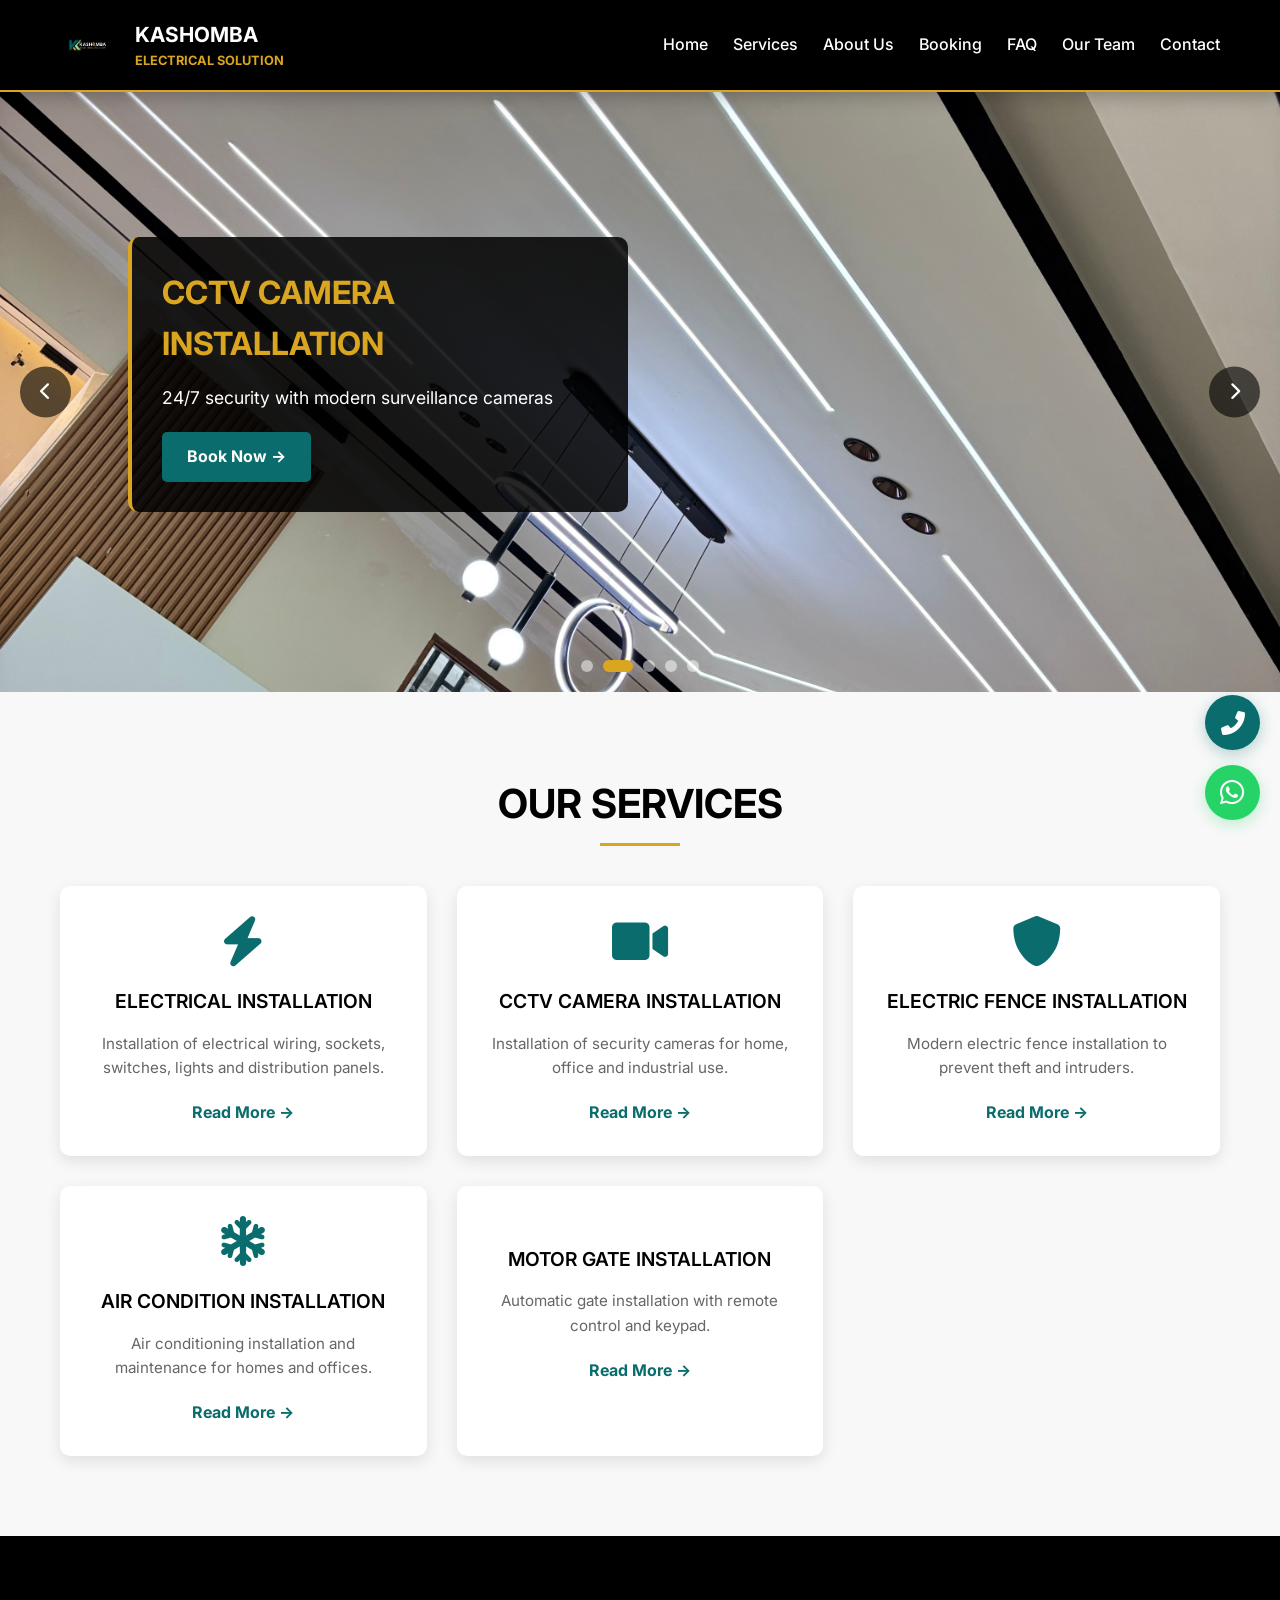
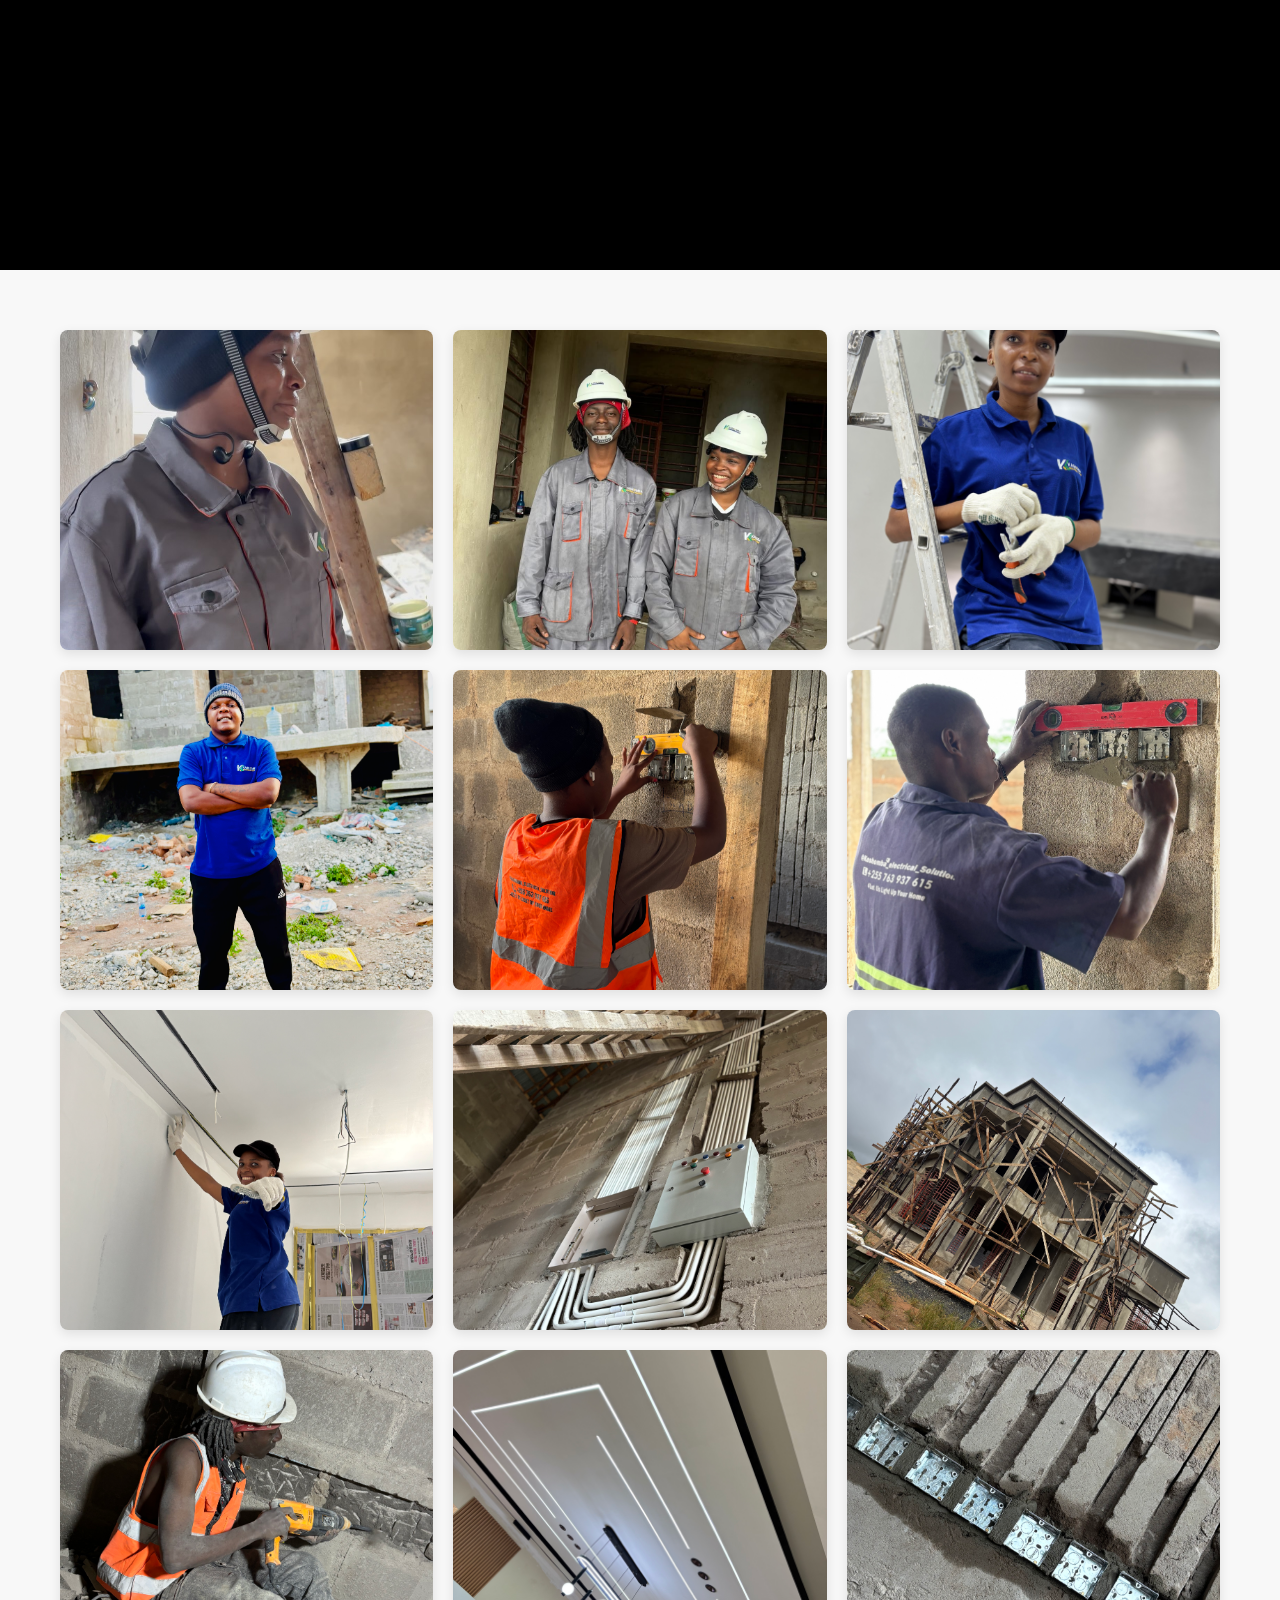
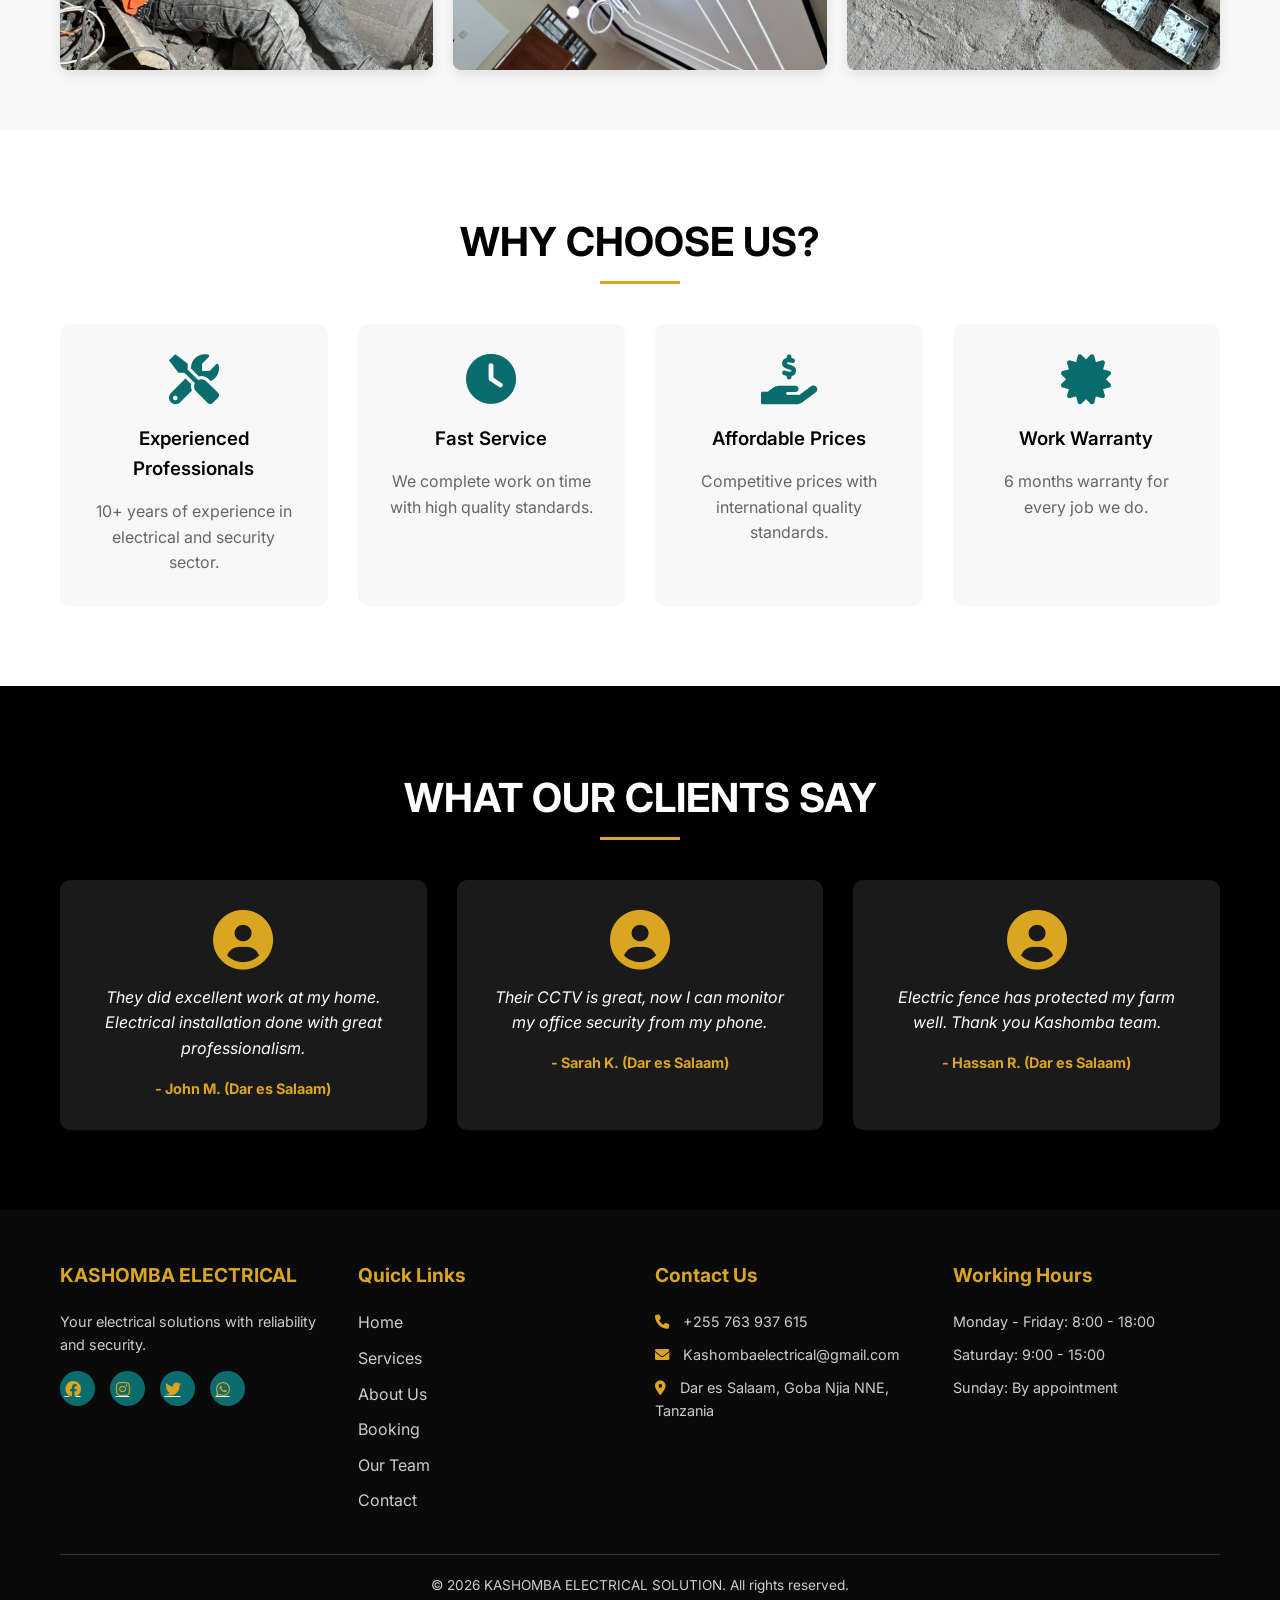
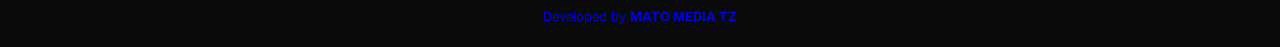
==== index.html @ d0667568 "First commit - KASHOMBA ELECTRICAL SOLUTION" ====
<!DOCTYPE html>
<html lang="en">
<head>
    <meta charset="UTF-8">
    <meta name="viewport" content="width=device-width, initial-scale=1.0">
    <title>KASHOMBA ELECTRICAL SOLUTION | Professional Electrical & Security Services</title>
    
    <!-- Meta Tags for SEO -->
    <meta name="description" content="KASHOMBA ELECTRICAL SOLUTION offers professional electrical installation, CCTV cameras, electric fences, air conditioners, and motor gate services in Dar es Salaam, Tanzania. Quality service with warranty.">
    <meta name="keywords" content="electrical installation, CCTV camera, electric fence, air conditioner, motor gate, electrician Dar es Salaam, security systems Tanzania">
    <meta name="author" content="MATO MEDIA TZ">
    <meta name="copyright" content="MATO MEDIA TZ">
    <meta name="robots" content="index, follow">
    <meta name="googlebot" content="index, follow">
    <meta name="revisit-after" content="7 days">
    <meta name="language" content="English">
    <meta name="distribution" content="global">
    <meta name="rating" content="general">
    
    <!-- Open Graph Meta Tags -->
    <meta property="og:title" content="KASHOMBA ELECTRICAL SOLUTION">
    <meta property="og:description" content="Professional electrical and security solutions in Tanzania. Quality service with warranty.">
    <meta property="og:type" content="website">
    <meta property="og:url" content="https://kashombaelectrical.com">
    
    <!-- Canonical URL -->
    <link rel="canonical" href="https://kashombaelectrical.com">
    
    <!-- Favicon -->
    <link rel="icon" type="image/png" href="images/logo/logo.png">
    <link rel="apple-touch-icon" href="images/logo/logo.png">
    
    <link rel="stylesheet" href="css/style.css">
    <link rel="stylesheet" href="https://cdnjs.cloudflare.com/ajax/libs/font-awesome/6.0.0/css/all.min.css">
    <link href="https://fonts.googleapis.com/css2?family=Inter:wght@300;400;500;600;700;800&display=swap" rel="stylesheet">
    
    <!-- Security: Prevent right-click on images -->
    <script>
        document.addEventListener('contextmenu', function(e) {
            if (e.target.tagName === 'IMG') {
                e.preventDefault();
                return false;
            }
        });
    </script>
</head>
<body>

<!-- LOADING INDICATOR -->
<div id="page-loader" class="page-loader">
    <div class="loader-electric">
        <div class="loader-ring"><div class="ring"></div><div class="ring"></div><div class="ring"></div></div>
        <div class="loader-bolt"><i class="fas fa-bolt"></i></div>
        <div class="electric-lines">
            <div class="electric-line"></div><div class="electric-line"></div><div class="electric-line"></div>
            <div class="electric-line"></div><div class="electric-line"></div><div class="electric-line"></div>
            <div class="electric-line"></div><div class="electric-line"></div>
        </div>
        <div class="loader-company-name"><span class="name-top">KASHOMBA</span><span class="name-bottom">ELECTRICAL SOLUTION</span></div>
        <div class="loader-spark"><i class="fas fa-bolt"></i> ELECTRIC POWER <i class="fas fa-bolt"></i></div>
        <div class="loader-progress"><div class="loader-progress-bar"></div></div>
    </div>
    <div class="loader-particles" id="loader-particles"></div>
</div>

<!-- WHATSAPP FLOATING BUTTON -->
<a href="https://wa.me/255763937615" class="whatsapp-float" target="_blank">
    <i class="fab fa-whatsapp"></i>
    <span class="whatsapp-tooltip">WhatsApp</span>
</a>

<!-- CALL FLOATING BUTTON -->
<a href="tel:+255763937615" class="call-float" target="_blank">
    <i class="fas fa-phone-alt"></i>
    <span class="call-tooltip">Call Us</span>
</a>

<!-- HEADER -->
<header>
    <div class="container">
        <div class="logo">
            <img src="images/logo/logo.png" alt="Kashomba Electrical Logo">
            <div><h1>KASHOMBA <span>ELECTRICAL SOLUTION</span></h1></div>
        </div>
        <nav>
            <ul>
                <li><a href="index.html">Home</a></li>
                <li><a href="services.html">Services</a></li>
                <li><a href="about.html">About Us</a></li>
                <li><a href="booking.html">Booking</a></li>
                <li><a href="faq.html">FAQ</a></li>
                <li><a href="our-team-at-work.html">Our Team</a></li>
                <li><a href="contact.html">Contact</a></li>
            </ul>
        </nav>
        <div class="menu-toggle"><i class="fas fa-bars"></i></div>
    </div>
</header>

<!-- SLIDER -->
<section class="slider-container">
    <div class="slider">
        <div class="slide active">
            <img src="images/slider/slide1.jpg" alt="Electrical Installation">
            <div class="slide-caption">
                <h2>ELECTRICAL INSTALLATION</h2>
                <p>Professional wiring, sockets, lights and panels installation</p>
                <a href="booking.html" class="btn-slide">Book Now →</a>
            </div>
        </div>
        <div class="slide">
            <img src="images/slider/slide2.jpg" alt="CCTV Camera">
            <div class="slide-caption">
                <h2>CCTV CAMERA INSTALLATION</h2>
                <p>24/7 security with modern surveillance cameras</p>
                <a href="booking.html" class="btn-slide">Book Now →</a>
            </div>
        </div>
        <div class="slide">
            <img src="images/slider/slide3.jpg" alt="Electric Fence">
            <div class="slide-caption">
                <h2>ELECTRIC FENCE INSTALLATION</h2>
                <p>Protect your property with electric fence</p>
                <a href="booking.html" class="btn-slide">Book Now →</a>
            </div>
        </div>
        <div class="slide">
            <img src="images/slider/slide4.jpg" alt="Air Condition">
            <div class="slide-caption">
                <h2>AIR CONDITION INSTALLATION</h2>
                <p>Coolness and comfort at home and office</p>
                <a href="booking.html" class="btn-slide">Book Now →</a>
            </div>
        </div>
        <div class="slide">
            <img src="images/slider/slide5.jpg" alt="Motor Gate">
            <div class="slide-caption">
                <h2>MOTOR GATE INSTALLATION</h2>
                <p>Automatic gates with remote control</p>
                <a href="booking.html" class="btn-slide">Book Now →</a>
            </div>
        </div>
    </div>
    <button class="slider-btn prev"><i class="fas fa-chevron-left"></i></button>
    <button class="slider-btn next"><i class="fas fa-chevron-right"></i></button>
    <div class="slider-dots"></div>
</section>

<!-- OUR SERVICES -->
<section class="services">
    <div class="container">
        <h2 class="section-title">OUR SERVICES</h2>
        <div class="services-grid">
            <div class="service-card">
                <i class="fas fa-bolt"></i>
                <h3>ELECTRICAL INSTALLATION</h3>
                <p>Installation of electrical wiring, sockets, switches, lights and distribution panels.</p>
                <a href="services/electrical.html" class="btn-read">Read More →</a>
            </div>
            <div class="service-card">
                <i class="fas fa-video"></i>
                <h3>CCTV CAMERA INSTALLATION</h3>
                <p>Installation of security cameras for home, office and industrial use.</p>
                <a href="services/cctv.html" class="btn-read">Read More →</a>
            </div>
            <div class="service-card">
                <i class="fas fa-shield-alt"></i>
                <h3>ELECTRIC FENCE INSTALLATION</h3>
                <p>Modern electric fence installation to prevent theft and intruders.</p>
                <a href="services/electric-fence.html" class="btn-read">Read More →</a>
            </div>
            <div class="service-card">
                <i class="fas fa-snowflake"></i>
                <h3>AIR CONDITION INSTALLATION</h3>
                <p>Air conditioning installation and maintenance for homes and offices.</p>
                <a href="services/air-condition.html" class="btn-read">Read More →</a>
            </div>
            <div class="service-card">
                <i class="fas fa-gate"></i>
                <h3>MOTOR GATE INSTALLATION</h3>
                <p>Automatic gate installation with remote control and keypad.</p>
                <a href="services/motor-gate.html" class="btn-read">Read More →</a>
            </div>
        </div>
    </div>
</section>

<!-- VIDEO SECTION -->
<section class="video-section">
    <div class="video-container">
        <div class="video-grid">
            <div class="video-item"><video src="videos/video.mp4" autoplay loop muted playsinline></video></div>
            <div class="video-item"><video src="videos/video2.mp4" autoplay loop muted playsinline></video></div>
            <div class="video-item"><video src="videos/video3.mp4" autoplay loop muted playsinline></video></div>
        </div>
    </div>
</section>

<!-- OUR TEAM AT WORK SECTION -->
<section class="projects-section">
    <div class="container">
        <div class="projects-grid">
            <div class="project-item"><img src="images/projects/project1.jpg" alt="Team at work"></div>
            <div class="project-item"><img src="images/projects/project2.jpg" alt="Team at work"></div>
            <div class="project-item"><img src="images/projects/project3.jpg" alt="Team at work"></div>
            <div class="project-item"><img src="images/projects/project4.jpg" alt="Team at work"></div>
            <div class="project-item"><img src="images/projects/project5.jpg" alt="Team at work"></div>
            <div class="project-item"><img src="images/projects/project6.jpg" alt="Team at work"></div>
            <div class="project-item"><img src="images/projects/project7.jpg" alt="Team at work"></div>
            <div class="project-item"><img src="images/projects/project8.jpg" alt="Team at work"></div>
            <div class="project-item"><img src="images/projects/project9.jpg" alt="Team at work"></div>
            <div class="project-item"><img src="images/projects/project10.jpg" alt="Team at work"></div>
            <div class="project-item"><img src="images/projects/project11.jpg" alt="Team at work"></div>
            <div class="project-item"><img src="images/projects/project12.jpg" alt="Team at work"></div>
        </div>
    </div>
</section>

<!-- WHY CHOOSE US -->
<section class="why-choose">
    <div class="container">
        <h2 class="section-title">WHY CHOOSE US?</h2>
        <div class="features-grid">
            <div class="feature"><i class="fas fa-tools"></i><h3>Experienced Professionals</h3><p>10+ years of experience in electrical and security sector.</p></div>
            <div class="feature"><i class="fas fa-clock"></i><h3>Fast Service</h3><p>We complete work on time with high quality standards.</p></div>
            <div class="feature"><i class="fas fa-hand-holding-usd"></i><h3>Affordable Prices</h3><p>Competitive prices with international quality standards.</p></div>
            <div class="feature"><i class="fas fa-certificate"></i><h3>Work Warranty</h3><p>6 months warranty for every job we do.</p></div>
        </div>
    </div>
</section>

<!-- TESTIMONIALS -->
<section class="testimonials">
    <div class="container">
        <h2 class="section-title">WHAT OUR CLIENTS SAY</h2>
        <div class="testimonials-grid">
            <div class="testimonial"><i class="fas fa-user-circle"></i><p>They did excellent work at my home. Electrical installation done with great professionalism.</p><h4>- John M. (Dar es Salaam)</h4></div>
            <div class="testimonial"><i class="fas fa-user-circle"></i><p>Their CCTV is great, now I can monitor my office security from my phone.</p><h4>- Sarah K. (Dar es Salaam)</h4></div>
            <div class="testimonial"><i class="fas fa-user-circle"></i><p>Electric fence has protected my farm well. Thank you Kashomba team.</p><h4>- Hassan R. (Dar es Salaam)</h4></div>
        </div>
    </div>
</section>

<!-- FOOTER -->
<footer>
    <div class="container">
        <div class="footer-grid">
            <div class="footer-col">
                <h3>KASHOMBA ELECTRICAL</h3>
                <p>Your electrical solutions with reliability and security.</p>
                <div class="social-links">
                    <a href="https://facebook.com/kashomba_electrical_solution" target="_blank"><i class="fab fa-facebook"></i></a>
                    <a href="https://instagram.com/kashomba_electrical_solution" target="_blank"><i class="fab fa-instagram"></i></a>
                    <a href="https://twitter.com/kashomba_electrical_solution" target="_blank"><i class="fab fa-twitter"></i></a>
                    <a href="https://wa.me/255763937615" target="_blank"><i class="fab fa-whatsapp"></i></a>
                </div>
            </div>
            <div class="footer-col">
                <h3>Quick Links</h3>
                <ul>
                    <li><a href="index.html">Home</a></li>
                    <li><a href="services.html">Services</a></li>
                    <li><a href="about.html">About Us</a></li>
                    <li><a href="booking.html">Booking</a></li>
                    <li><a href="our-team-at-work.html">Our Team</a></li>
                    <li><a href="contact.html">Contact</a></li>
                </ul>
            </div>
            <div class="footer-col">
                <h3>Contact Us</h3>
                <p><i class="fas fa-phone"></i> <a href="tel:+255763937615">+255 763 937 615</a></p>
                <p><i class="fas fa-envelope"></i> <a href="mailto:Kashombaelectrical@gmail.com">Kashombaelectrical@gmail.com</a></p>
                <p><i class="fas fa-map-marker-alt"></i> Dar es Salaam, Goba Njia NNE, Tanzania</p>
            </div>
            <div class="footer-col">
                <h3>Working Hours</h3>
                <p>Monday - Friday: 8:00 - 18:00</p>
                <p>Saturday: 9:00 - 15:00</p>
                <p>Sunday: By appointment</p>
            </div>
        </div>
        <div class="footer-bottom">
            <p>© 2026 KASHOMBA ELECTRICAL SOLUTION. All rights reserved.</p>
            <p class="developed-by">
                <a href="https://instagram.com/matomediatz" target="_blank" class="matolink">Developed by <span class="mato-glow">MATO MEDIA TZ</span></a>
            </p>
        </div>
    </div>
</footer>

<script src="js/script.js"></script>
</body>
</html>
---- css/style.css ----
/* ========================================
   KASHOMBA ELECTRICAL SOLUTION - PREMIUM STYLES
   Theme: Black, Gold, Teal, White
   ======================================== */

* {
    margin: 0;
    padding: 0;
    box-sizing: border-box;
}

html {
    scroll-behavior: smooth;
}

body {
    font-family: 'Inter', 'Times New Roman', 'Arial', sans-serif;
    line-height: 1.6;
    color: #1a1a1a;
    overflow-x: hidden;
    background: #ffffff;
}

/* ========== CUSTOM SCROLLBAR ========== */
::-webkit-scrollbar {
    width: 10px;
}

::-webkit-scrollbar-track {
    background: #0a0a0a;
}

::-webkit-scrollbar-thumb {
    background: #DAA520;
    border-radius: 5px;
}

::-webkit-scrollbar-thumb:hover {
    background: #0a6c6c;
}

/* ========== LOADING INDICATOR ========== */
.page-loader {
    position: fixed;
    top: 0;
    left: 0;
    width: 100%;
    height: 100%;
    background: #050505;
    display: flex;
    flex-direction: column;
    justify-content: center;
    align-items: center;
    z-index: 9999;
    transition: opacity 0.5s ease, visibility 0.5s ease;
}

.page-loader.hide {
    opacity: 0;
    visibility: hidden;
}

.loader-electric {
    text-align: center;
    position: relative;
    z-index: 10;
    background: transparent;
    padding: 30px;
    border-radius: 20px;
}

.loader-bolt {
    font-size: 70px;
    color: #DAA520;
    animation: electricPulse 0.7s ease-in-out infinite;
    margin-bottom: 20px;
    display: inline-block;
    filter: drop-shadow(0 0 15px #DAA520);
}

@keyframes electricPulse {
    0% { opacity: 0.8; transform: scale(1); text-shadow: 0 0 5px #DAA520, 0 0 10px #DAA520; }
    50% { opacity: 1; transform: scale(1.12); text-shadow: 0 0 20px #DAA520, 0 0 30px #0a6c6c; color: #FFD700; }
    100% { opacity: 0.8; transform: scale(1); text-shadow: 0 0 5px #DAA520, 0 0 10px #DAA520; }
}

.electric-lines {
    display: flex;
    justify-content: center;
    gap: 8px;
    margin: 20px 0;
}

.electric-line {
    width: 4px;
    background: linear-gradient(180deg, #DAA520, #0a6c6c, #DAA520);
    border-radius: 3px;
    animation: electricZap 0.8s ease-in-out infinite;
}

.electric-line:nth-child(1) { animation-delay: 0s; height: 20px; }
.electric-line:nth-child(2) { animation-delay: 0.1s; height: 35px; }
.electric-line:nth-child(3) { animation-delay: 0.2s; height: 25px; }
.electric-line:nth-child(4) { animation-delay: 0.3s; height: 40px; width: 5px; }
.electric-line:nth-child(5) { animation-delay: 0.4s; height: 28px; }
.electric-line:nth-child(6) { animation-delay: 0.5s; height: 32px; }
.electric-line:nth-child(7) { animation-delay: 0.6s; height: 22px; }
.electric-line:nth-child(8) { animation-delay: 0.7s; height: 38px; width: 5px; }

@keyframes electricZap {
    0%, 100% { opacity: 0.3; transform: scaleY(0.8); }
    50% { opacity: 1; transform: scaleY(1.2); background: #FFD700; }
}

.loader-ring {
    position: relative;
    width: 90px;
    height: 90px;
    margin: 0 auto 25px;
}

.loader-ring .ring {
    position: absolute;
    width: 100%;
    height: 100%;
    border-radius: 50%;
    border: 3px solid transparent;
    border-top-color: #DAA520;
    animation: ringSpin 1.2s linear infinite;
}

.loader-ring .ring:nth-child(2) {
    width: 70%;
    height: 70%;
    top: 15%;
    left: 15%;
    border-top-color: #0a6c6c;
    animation: ringSpin 1s linear infinite reverse;
}

.loader-ring .ring:nth-child(3) {
    width: 40%;
    height: 40%;
    top: 30%;
    left: 30%;
    border-top-color: #FFFFFF;
    animation: ringSpin 0.7s linear infinite;
}

@keyframes ringSpin {
    from { transform: rotate(0deg); }
    to { transform: rotate(360deg); }
}

.loader-company-name {
    text-align: center;
    margin-top: 20px;
    margin-bottom: 15px;
}

.loader-company-name .name-top {
    display: block;
    color: #FFFFFF;
    font-size: 1.8rem;
    font-weight: 800;
    letter-spacing: 4px;
}

.loader-company-name .name-bottom {
    display: block;
    color: #DAA520;
    font-size: 0.85rem;
    letter-spacing: 5px;
    margin-top: 6px;
}

.loader-spark {
    margin-top: 18px;
    font-size: 0.8rem;
    color: #0a6c6c;
    letter-spacing: 2px;
    animation: sparkBlink 1.2s ease-in-out infinite;
}

@keyframes sparkBlink {
    0%, 100% { opacity: 0.5; }
    50% { opacity: 1; color: #DAA520; }
}

.loader-progress {
    width: 200px;
    height: 3px;
    background: rgba(255,255,255,0.1);
    border-radius: 3px;
    margin-top: 25px;
    overflow: hidden;
}

.loader-progress-bar {
    width: 0%;
    height: 100%;
    background: linear-gradient(90deg, #0a6c6c, #DAA520, #0a6c6c);
    border-radius: 3px;
    animation: progressMove 2s ease-out forwards;
}

@keyframes progressMove {
    0% { width: 0%; }
    20% { width: 20%; }
    40% { width: 45%; }
    60% { width: 70%; }
    80% { width: 85%; }
    100% { width: 100%; }
}

.loader-particles {
    position: absolute;
    width: 100%;
    height: 100%;
    top: 0;
    left: 0;
    overflow: hidden;
    pointer-events: none;
}

.particle {
    position: absolute;
    width: 3px;
    height: 3px;
    background: #DAA520;
    border-radius: 50%;
    opacity: 0;
    animation: particleFloat 2.5s ease-in-out infinite;
}

@keyframes particleFloat {
    0% { opacity: 0; transform: translateY(0) scale(0); }
    20% { opacity: 0.8; transform: translateY(-20px) scale(1); }
    80% { opacity: 0.4; transform: translateY(-60px) scale(0.5); }
    100% { opacity: 0; transform: translateY(-100px) scale(0); }
}

/* ========== FLOATING BUTTONS ========== */
.whatsapp-float {
    position: fixed;
    bottom: 80px;
    right: 20px;
    background-color: #25D366;
    color: white;
    width: 55px;
    height: 55px;
    border-radius: 50%;
    display: flex;
    align-items: center;
    justify-content: center;
    font-size: 28px;
    z-index: 1000;
    box-shadow: 0 4px 15px rgba(37, 211, 102, 0.3);
    transition: all 0.3s ease;
    text-decoration: none;
}

.whatsapp-float:hover {
    transform: scale(1.1);
    box-shadow: 0 6px 20px rgba(37, 211, 102, 0.5);
}

.call-float {
    position: fixed;
    bottom: 150px;
    right: 20px;
    background-color: #0a6c6c;
    color: white;
    width: 55px;
    height: 55px;
    border-radius: 50%;
    display: flex;
    align-items: center;
    justify-content: center;
    font-size: 24px;
    z-index: 1000;
    box-shadow: 0 4px 15px rgba(10, 108, 108, 0.3);
    transition: all 0.3s ease;
    text-decoration: none;
}

.call-float:hover {
    transform: scale(1.1);
    background-color: #DAA520;
    color: #000000;
}

.whatsapp-tooltip, .call-tooltip {
    position: absolute;
    right: 70px;
    background: #000000;
    color: #DAA520;
    padding: 5px 10px;
    border-radius: 5px;
    font-size: 12px;
    white-space: nowrap;
    opacity: 0;
    visibility: hidden;
    transition: 0.3s;
}

.whatsapp-float:hover .whatsapp-tooltip,
.call-float:hover .call-tooltip {
    opacity: 1;
    visibility: visible;
}

/* ========== MATO MEDIA TZ GLOWING ANIMATION ========== */
.mato-glow {
    display: inline-block;
    font-weight: bold;
    animation: matoGlow 1.5s ease-in-out infinite;
    text-decoration: none;
    cursor: pointer;
    transition: 0.3s;
}

.mato-glow:hover {
    transform: scale(1.05);
    letter-spacing: 1px;
}

@keyframes matoGlow {
    0% {
        color: #DAA520;
        text-shadow: 0 0 2px #DAA520, 0 0 5px #DAA520;
    }
    50% {
        color: #FFD700;
        text-shadow: 0 0 10px #FFD700, 0 0 20px #DAA520, 0 0 30px #DAA520;
    }
    100% {
        color: #DAA520;
        text-shadow: 0 0 2px #DAA520, 0 0 5px #DAA520;
    }
}

.matolink {
    text-decoration: none;
    cursor: pointer;
}

/* ========== CONTAINER ========== */
.container {
    max-width: 1200px;
    margin: 0 auto;
    padding: 0 20px;
}

/* ========== HEADER ========== */
header {
    background: #000000;
    color: white;
    padding: 15px 0;
    position: sticky;
    top: 0;
    z-index: 1000;
    box-shadow: 0 2px 20px rgba(0,0,0,0.3);
    border-bottom: 2px solid #DAA520;
}

header .container {
    display: flex;
    justify-content: space-between;
    align-items: center;
    flex-wrap: wrap;
}

.logo {
    display: flex;
    align-items: center;
    gap: 15px;
}

.logo img {
    width: 60px;
    height: auto;
    object-fit: contain;
    background: transparent;
    border-radius: 0;
    padding: 0;
}

.logo h1 {
    font-size: 1.3rem;
    color: white;
}

.logo h1 span {
    color: #DAA520;
    font-size: 0.8rem;
    display: block;
}

nav ul {
    display: flex;
    list-style: none;
    gap: 25px;
}

nav ul li a {
    color: white;
    text-decoration: none;
    font-weight: 500;
    transition: 0.3s;
}

nav ul li a:hover {
    color: #DAA520;
}

.menu-toggle {
    display: none;
    font-size: 24px;
    cursor: pointer;
    color: #DAA520;
}

/* ========== SLIDER - FAST TRANSITION ========== */
.slider-container {
    position: relative;
    width: 100%;
    height: 600px;
    overflow: hidden;
    background: #000000;
}

.slider {
    position: relative;
    width: 100%;
    height: 100%;
}

.slide {
    position: absolute;
    width: 100%;
    height: 100%;
    opacity: 0;
    transition: opacity 0.15s ease;
}

.slide.active {
    opacity: 1;
}

.slide img {
    width: 100%;
    height: 100%;
    object-fit: cover;
    object-position: center;
}

.slide-caption {
    position: absolute;
    bottom: 30%;
    left: 10%;
    background: rgba(0,0,0,0.85);
    color: white;
    padding: 30px;
    border-radius: 10px;
    max-width: 500px;
    animation: slideUp 0.8s ease;
    border-left: 4px solid #DAA520;
    z-index: 15;
}

@keyframes slideUp {
    from { transform: translateY(50px); opacity: 0; }
    to { transform: translateY(0); opacity: 1; }
}

.slide-caption h2 {
    font-size: 2rem;
    margin-bottom: 15px;
    color: #DAA520;
}

.slide-caption p {
    font-size: 1.1rem;
    margin-bottom: 20px;
}

.btn-slide {
    display: inline-block;
    background: #0a6c6c;
    color: white;
    padding: 12px 25px;
    text-decoration: none;
    border-radius: 5px;
    font-weight: bold;
    transition: 0.3s;
}

.btn-slide:hover {
    background: #DAA520;
    color: #000000;
    transform: scale(1.05);
}

.slider-btn {
    position: absolute;
    top: 50%;
    transform: translateY(-50%);
    background: rgba(0,0,0,0.6);
    color: white;
    border: none;
    padding: 15px 20px;
    cursor: pointer;
    font-size: 18px;
    border-radius: 50%;
    transition: 0.3s;
    z-index: 15;
}

.slider-btn:hover {
    background: #DAA520;
    color: #000000;
}

.prev { left: 20px; }
.next { right: 20px; }

.slider-dots {
    position: absolute;
    bottom: 20px;
    left: 50%;
    transform: translateX(-50%);
    display: flex;
    gap: 10px;
    z-index: 15;
}

.dot {
    width: 12px;
    height: 12px;
    background: rgba(255,255,255,0.5);
    border-radius: 50%;
    cursor: pointer;
    transition: 0.3s;
}

.dot.active {
    background: #DAA520;
    width: 30px;
    border-radius: 10px;
}

/* ========== SERVICES ========== */
.services {
    padding: 80px 0;
    background: #f8f8f8;
}

.section-title {
    text-align: center;
    font-size: 2.5rem;
    margin-bottom: 50px;
    color: #000000;
    position: relative;
    font-family: 'Inter', 'Times New Roman', serif;
    font-weight: 700;
}

.section-title::after {
    content: '';
    position: absolute;
    bottom: -10px;
    left: 50%;
    transform: translateX(-50%);
    width: 80px;
    height: 3px;
    background: #DAA520;
}

.services-grid {
    display: grid;
    grid-template-columns: repeat(auto-fit, minmax(300px, 1fr));
    gap: 30px;
}

.service-card {
    background: white;
    padding: 30px;
    border-radius: 10px;
    text-align: center;
    transition: all 0.3s ease;
    box-shadow: 0 5px 15px rgba(0,0,0,0.1);
}

.service-card:hover {
    transform: translateY(-10px);
    box-shadow: 0 15px 35px rgba(10, 108, 108, 0.2);
}

.service-card i {
    font-size: 50px;
    color: #0a6c6c;
    margin-bottom: 20px;
    transition: 0.3s;
}

.service-card:hover i {
    color: #DAA520;
}

.service-card h3 {
    font-size: 1.2rem;
    margin-bottom: 15px;
    color: #000000;
    font-weight: 600;
}

.service-card p {
    margin-bottom: 20px;
    color: #666;
    font-size: 0.95rem;
}

.btn-read {
    display: inline-block;
    background: transparent;
    color: #0a6c6c;
    text-decoration: none;
    font-weight: bold;
    transition: 0.3s;
}

.btn-read:hover {
    color: #DAA520;
    transform: translateX(5px);
}

/* ========== VIDEO SECTION ========== */
.video-section {
    padding: 60px 0;
    background: #000000;
}

.video-grid {
    display: grid;
    grid-template-columns: repeat(auto-fit, minmax(320px, 1fr));
    gap: 20px;
}

.video-item {
    background: #000;
    border-radius: 10px;
    overflow: hidden;
}

.video-item video {
    width: 100%;
    height: auto;
    max-height: 500px;
    object-fit: contain;
    border-radius: 10px;
    box-shadow: 0 5px 15px rgba(0,0,0,0.3);
    transition: transform 0.3s;
}

.video-item video:hover {
    transform: scale(1.02);
    border: 2px solid #DAA520;
}

/* ========== PROJECTS SECTION ========== */
.projects-section {
    padding: 60px 0;
    background: #f8f8f8;
}

.projects-grid {
    display: grid;
    grid-template-columns: repeat(auto-fill, minmax(320px, 1fr));
    gap: 20px;
}

.project-item {
    overflow: hidden;
    border-radius: 8px;
    cursor: pointer;
    background: #fff;
    box-shadow: 0 4px 12px rgba(0,0,0,0.1);
    transition: transform 0.3s, box-shadow 0.3s;
}

.project-item:hover {
    transform: translateY(-5px);
    box-shadow: 0 8px 25px rgba(0,0,0,0.15);
}

.project-item img {
    width: 100%;
    height: 320px;
    object-fit: cover;
    display: block;
    transition: transform 0.5s ease;
}

.project-item:hover img {
    transform: scale(1.05);
}

/* ========== WHY CHOOSE ========== */
.why-choose {
    padding: 80px 0;
    background: white;
}

.features-grid {
    display: grid;
    grid-template-columns: repeat(auto-fit, minmax(250px, 1fr));
    gap: 30px;
}

.feature {
    text-align: center;
    padding: 30px;
    transition: all 0.3s;
    background: #f8f8f8;
    border-radius: 10px;
}

.feature:hover {
    transform: translateY(-5px);
    box-shadow: 0 10px 25px rgba(10, 108, 108, 0.15);
}

.feature i {
    font-size: 50px;
    color: #0a6c6c;
    margin-bottom: 20px;
}

.feature:hover i {
    color: #DAA520;
}

.feature h3 {
    margin-bottom: 15px;
    color: #000000;
    font-weight: 600;
}

.feature p {
    color: #666;
}

/* ========== TESTIMONIALS ========== */
.testimonials {
    padding: 80px 0;
    background: #000000;
    color: white;
}

.testimonials .section-title {
    color: white;
}

.testimonials .section-title::after {
    background: #DAA520;
}

.testimonials-grid {
    display: grid;
    grid-template-columns: repeat(auto-fit, minmax(300px, 1fr));
    gap: 30px;
}

.testimonial {
    background: rgba(255,255,255,0.1);
    padding: 30px;
    border-radius: 10px;
    text-align: center;
    transition: 0.3s;
}

.testimonial:hover {
    transform: translateY(-5px);
    background: rgba(10, 108, 108, 0.2);
}

.testimonial i {
    font-size: 60px;
    color: #DAA520;
    margin-bottom: 15px;
}

.testimonial p {
    font-style: italic;
    margin-bottom: 15px;
}

.testimonial h4 {
    color: #DAA520;
    font-size: 0.9rem;
}

/* ========== FOOTER ========== */
footer {
    background: #0a0a0a;
    color: #ccc;
    padding: 50px 0 20px;
}

.footer-grid {
    display: grid;
    grid-template-columns: repeat(auto-fit, minmax(250px, 1fr));
    gap: 30px;
    margin-bottom: 30px;
}

.footer-col h3 {
    color: #DAA520;
    margin-bottom: 20px;
    font-size: 1.2rem;
}

.footer-col ul {
    list-style: none;
}

.footer-col ul li {
    margin-bottom: 10px;
}

.footer-col ul li a {
    color: #ccc;
    text-decoration: none;
    transition: 0.3s;
}

.footer-col ul li a:hover {
    color: #DAA520;
    padding-left: 5px;
}

.footer-col p {
    margin-bottom: 10px;
    font-size: 0.9rem;
}

.footer-col p a {
    color: #ccc;
    text-decoration: none;
}

.footer-col p a:hover {
    color: #DAA520;
}

.footer-col i {
    margin-right: 10px;
    color: #DAA520;
}

.social-links {
    display: flex;
    gap: 15px;
    margin-top: 15px;
}

.social-links a {
    color: white;
    background: #0a6c6c;
    width: 35px;
    height: 35px;
    border-radius: 50%;
    display: flex;
    align-items: center;
    justify-content: center;
    transition: 0.3s;
}

.social-links a:hover {
    background: #DAA520;
    color: #000000;
    transform: translateY(-3px);
}

.footer-bottom {
    text-align: center;
    padding-top: 20px;
    border-top: 1px solid #333;
    font-size: 0.85rem;
}

.developed-by {
    margin-top: 10px;
    font-size: 0.8rem;
}

/* ========== FORMS ========== */
.booking-section, .contact-section, .faq-section {
    padding: 100px 0 80px;
    background: #f8f8f8;
}

.booking-form, .contact-form {
    background: white;
    padding: 40px;
    border-radius: 10px;
    box-shadow: 0 5px 20px rgba(0,0,0,0.1);
    max-width: 800px;
    margin: 0 auto;
}

.form-group {
    margin-bottom: 20px;
}

.form-group label {
    display: block;
    margin-bottom: 8px;
    font-weight: 600;
    color: #000000;
}

.form-group input, .form-group select, .form-group textarea {
    width: 100%;
    padding: 12px 15px;
    border: 1px solid #ddd;
    border-radius: 5px;
    font-size: 16px;
    transition: 0.3s;
}

.form-group input:focus, .form-group select:focus, .form-group textarea:focus {
    outline: none;
    border-color: #0a6c6c;
    box-shadow: 0 0 5px rgba(10, 108, 108, 0.3);
}

.btn-submit {
    background: #0a6c6c;
    color: white;
    padding: 14px 30px;
    border: none;
    border-radius: 5px;
    font-size: 16px;
    font-weight: bold;
    cursor: pointer;
    transition: 0.3s;
    width: 100%;
}

.btn-submit:hover {
    background: #DAA520;
    color: #000000;
    transform: translateY(-2px);
}

.error {
    color: #dc3545;
    font-size: 12px;
    margin-top: 5px;
}

/* ========== FAQ ========== */
.faq-container {
    max-width: 800px;
    margin: 0 auto;
}

.faq-item {
    background: white;
    margin-bottom: 15px;
    border-radius: 8px;
    overflow: hidden;
    box-shadow: 0 2px 10px rgba(0,0,0,0.05);
}

.faq-question {
    padding: 18px 20px;
    background: white;
    cursor: pointer;
    display: flex;
    justify-content: space-between;
    align-items: center;
    font-weight: 600;
    color: #000000;
    transition: 0.3s;
}

.faq-question:hover {
    background: #fff8e7;
}

.faq-question i {
    color: #DAA520;
    transition: 0.3s;
}

.faq-answer {
    padding: 0 20px;
    max-height: 0;
    overflow: hidden;
    transition: max-height 0.3s ease;
    background: #f9f9f9;
    border-top: 1px solid #eee;
}

.faq-answer.active {
    padding: 18px 20px;
    max-height: 300px;
}

/* ========== CONTACT PAGE ========== */
.contact-grid {
    display: grid;
    grid-template-columns: repeat(auto-fit, minmax(350px, 1fr));
    gap: 40px;
}

.contact-info {
    background: white;
    padding: 30px;
    border-radius: 10px;
    box-shadow: 0 5px 15px rgba(0,0,0,0.1);
}

.contact-info h3 {
    color: #000000;
    margin-bottom: 20px;
}

.contact-detail {
    display: flex;
    align-items: center;
    margin-bottom: 20px;
    padding: 10px 0;
}

.contact-detail i {
    font-size: 24px;
    color: #0a6c6c;
    margin-right: 15px;
    width: 40px;
}

.contact-detail a {
    color: #555;
    text-decoration: none;
}

.contact-detail a:hover {
    color: #DAA520;
}

/* ========== SERVICE DETAIL PAGES ========== */
.service-detail-section {
    padding: 120px 0 80px;
    background: #f8f8f8;
}

.service-detail-card {
    background: white;
    padding: 40px;
    border-radius: 10px;
    box-shadow: 0 5px 15px rgba(0,0,0,0.1);
    max-width: 900px;
    margin: 0 auto;
}

.service-detail-card h1 {
    color: #0a6c6c;
    margin-bottom: 20px;
    font-size: 2rem;
}

.service-detail-card h2 {
    color: #000000;
    margin: 25px 0 15px;
    border-left: 4px solid #DAA520;
    padding-left: 15px;
}

.price-box {
    background: #fff8e7;
    padding: 20px;
    border-radius: 8px;
    margin: 20px 0;
    border-left: 4px solid #DAA520;
}

.btn-back {
    display: inline-block;
    background: #000000;
    color: white;
    padding: 12px 25px;
    text-decoration: none;
    border-radius: 5px;
    margin-top: 20px;
    margin-right: 10px;
    transition: 0.3s;
}

.btn-back:hover {
    background: #0a6c6c;
}

/* ========== BACK TO TOP ========== */
.back-to-top {
    position: fixed;
    bottom: 20px;
    left: 20px;
    background: #0a6c6c;
    color: white;
    width: 50px;
    height: 50px;
    border-radius: 50%;
    display: flex;
    align-items: center;
    justify-content: center;
    cursor: pointer;
    z-index: 999;
    transition: 0.3s;
    border: none;
    font-size: 20px;
}

.back-to-top:hover {
    background: #DAA520;
    transform: scale(1.1);
}

/* ========== RESPONSIVE ========== */
@media (max-width: 992px) {
    .slide-caption h2 { font-size: 1.5rem; }
    .slide-caption { padding: 20px; max-width: 400px; }
    .slider-container { height: 500px; }
}

@media (max-width: 768px) {
    .menu-toggle { display: block; }
    nav ul {
        display: none;
        position: absolute;
        top: 80px;
        left: 0;
        width: 100%;
        background: #000000;
        flex-direction: column;
        padding: 20px;
        text-align: center;
        z-index: 999;
    }
    nav ul.active { display: flex; }
    nav ul li { margin: 10px 0; }
    .slider-container { height: 400px; }
    .slide-caption { bottom: 15%; left: 5%; right: 5%; max-width: 90%; padding: 20px; }
    .slide-caption h2 { font-size: 1.2rem; }
    .slide-caption p { font-size: 0.9rem; }
    .section-title { font-size: 1.8rem; }
    .services-grid, .video-grid, .features-grid, .testimonials-grid { grid-template-columns: 1fr; }
    .projects-grid { grid-template-columns: repeat(auto-fill, minmax(250px, 1fr)); }
    .project-item img { height: 250px; }
    .booking-form, .contact-form { padding: 20px; margin: 0 15px; }
    .contact-grid { grid-template-columns: 1fr; margin: 0 15px; }
    .whatsapp-float, .call-float { width: 45px; height: 45px; font-size: 22px; }
    .call-float { bottom: 130px; }
}

@media (max-width: 480px) {
    .logo h1 { font-size: 0.9rem; }
    .logo img { width: 40px; }
    .slider-container { height: 350px; }
    .section-title { font-size: 1.5rem; }
    .projects-grid { grid-template-columns: repeat(auto-fill, minmax(180px, 1fr)); }
    .project-item img { height: 200px; }
    .loader-company-name .name-top { font-size: 1.3rem; letter-spacing: 2px; }
    .loader-company-name .name-bottom { font-size: 0.7rem; letter-spacing: 3px; }
    .loader-bolt { font-size: 50px; }
    .slide-caption { padding: 12px; }
    .btn-slide { padding: 8px 15px; font-size: 12px; }
}
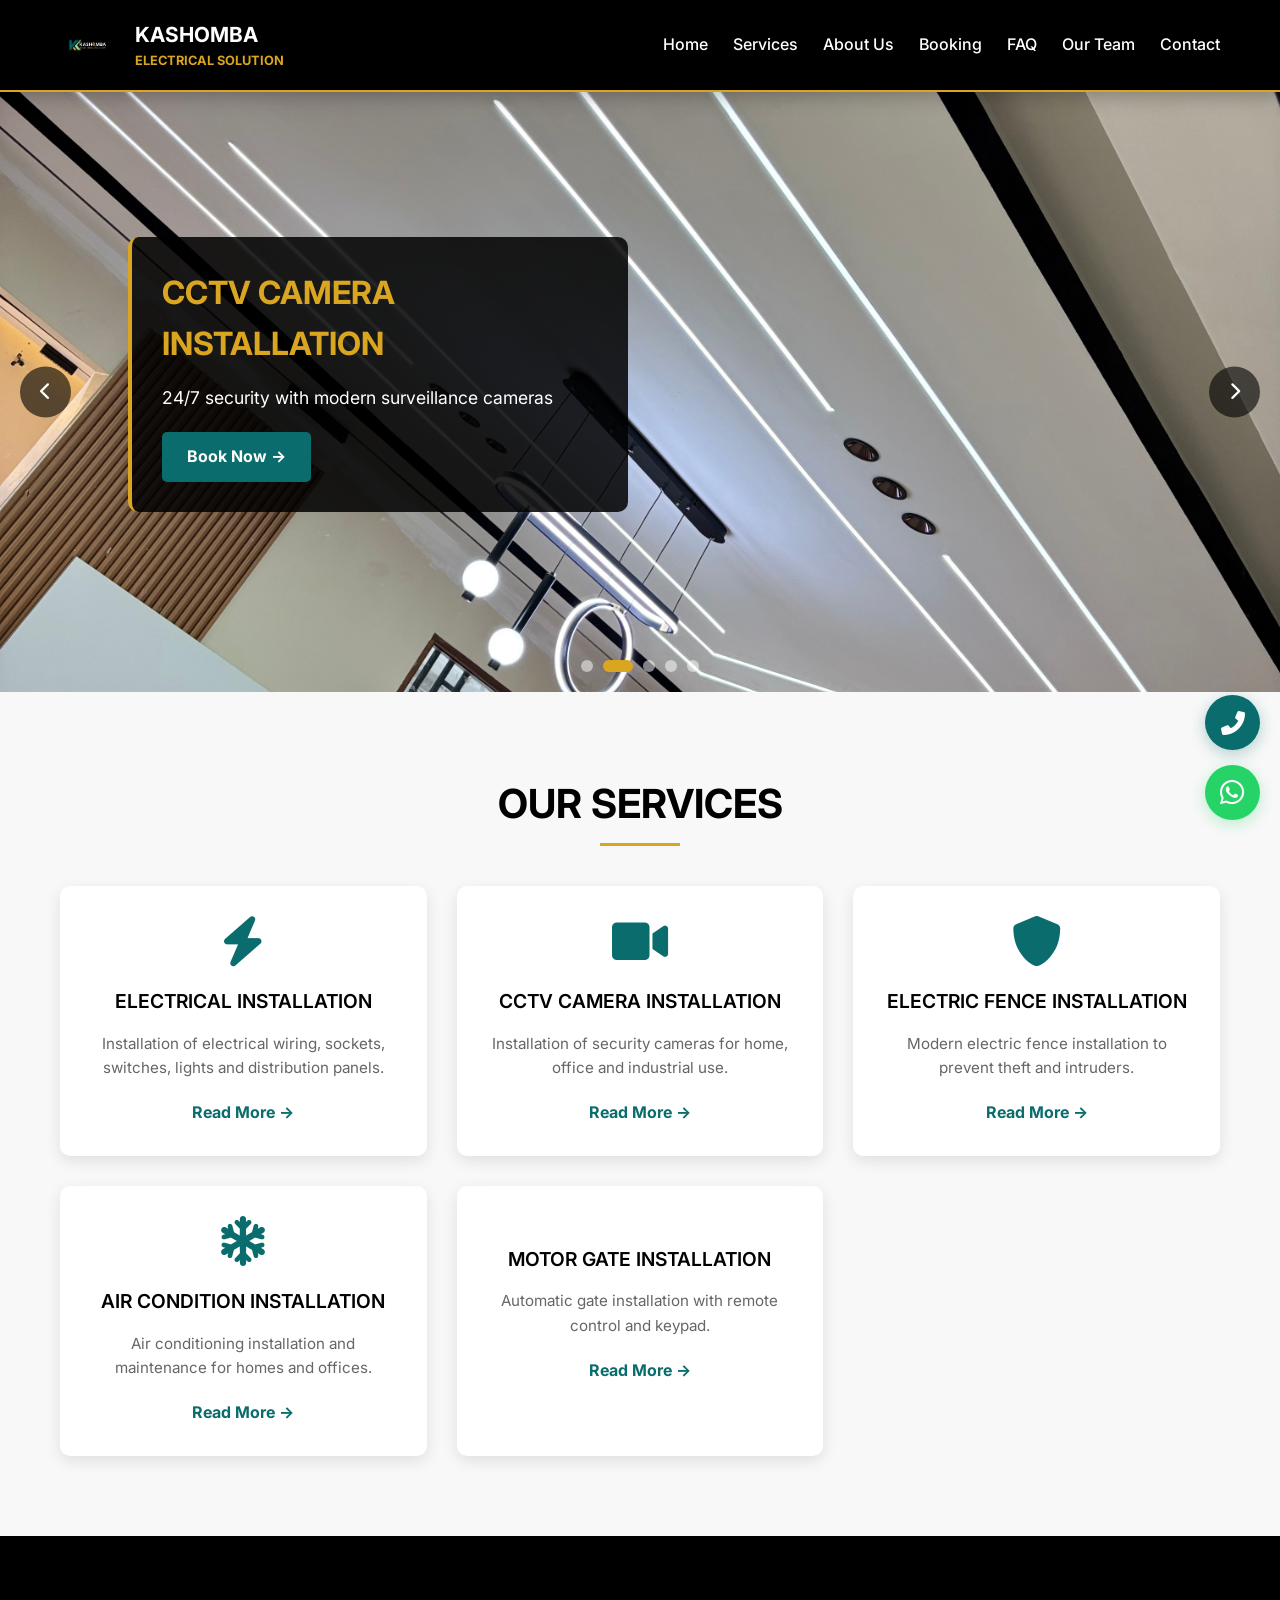
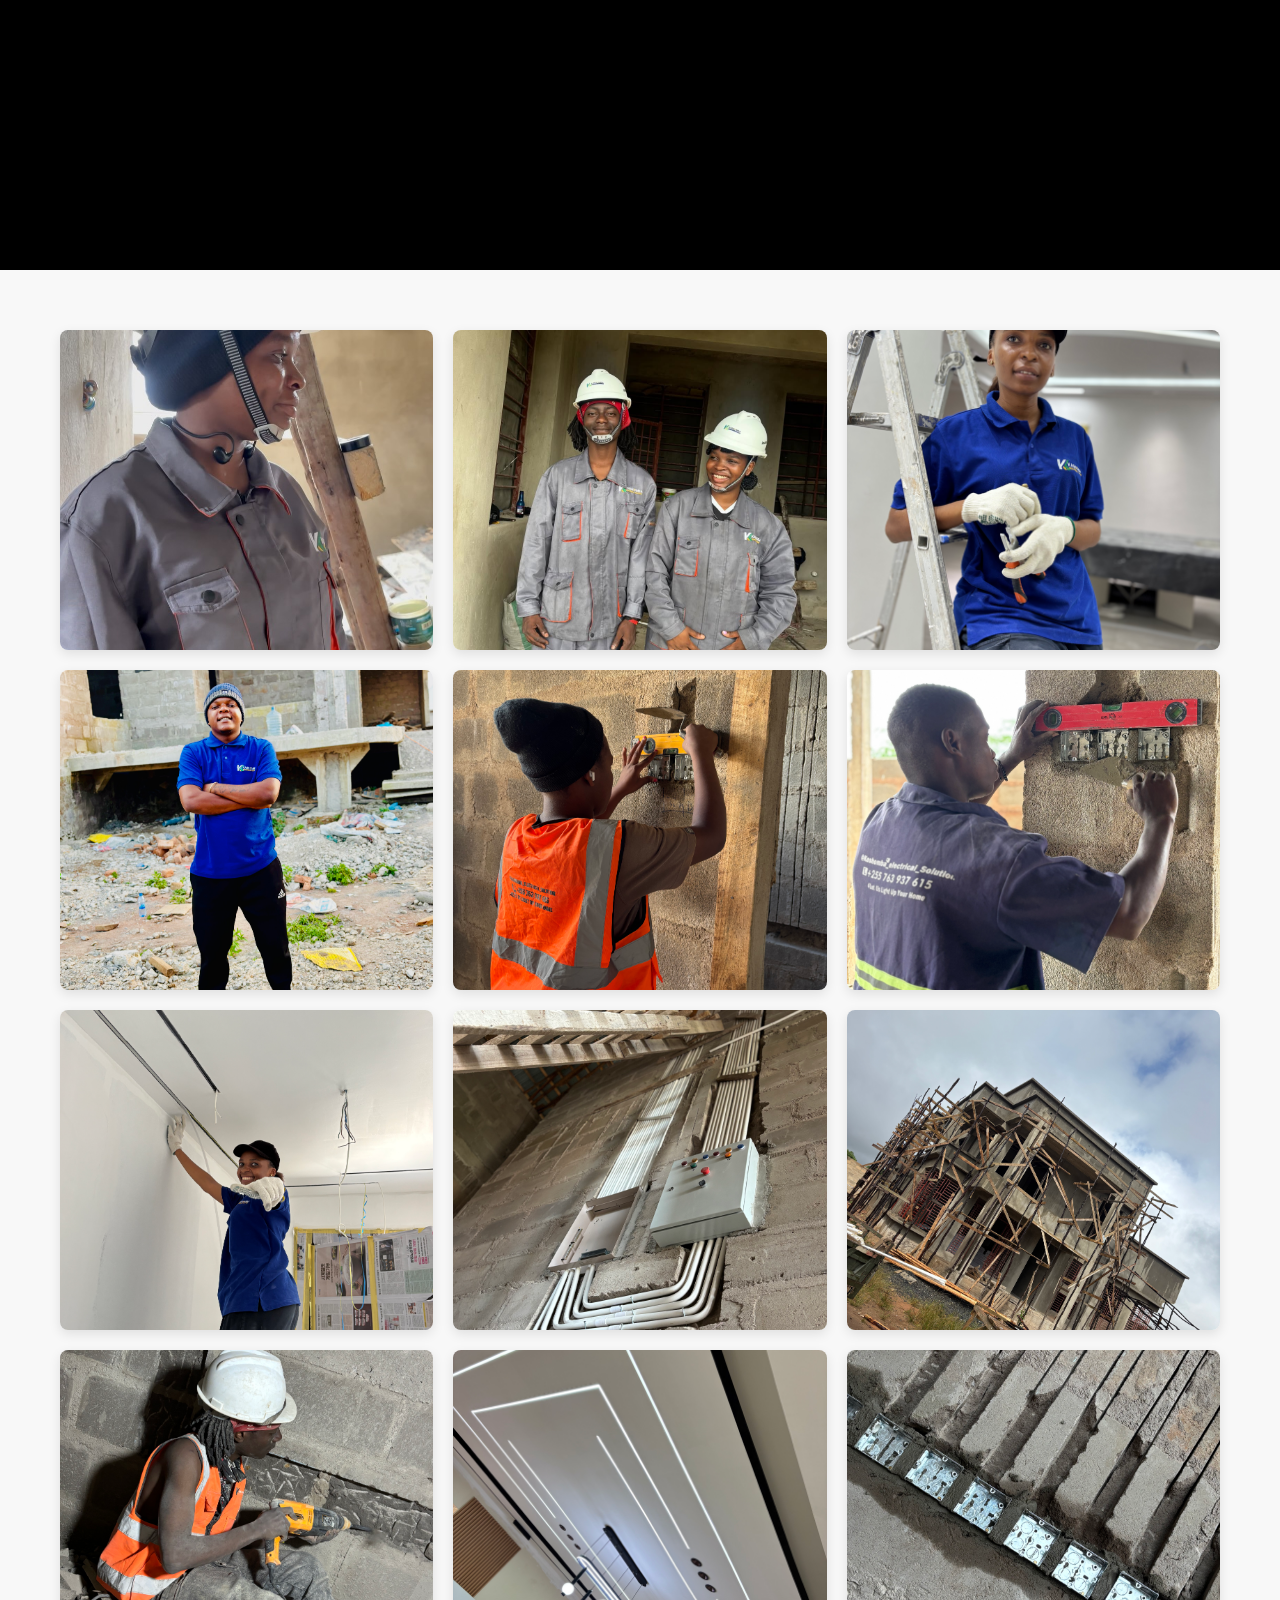
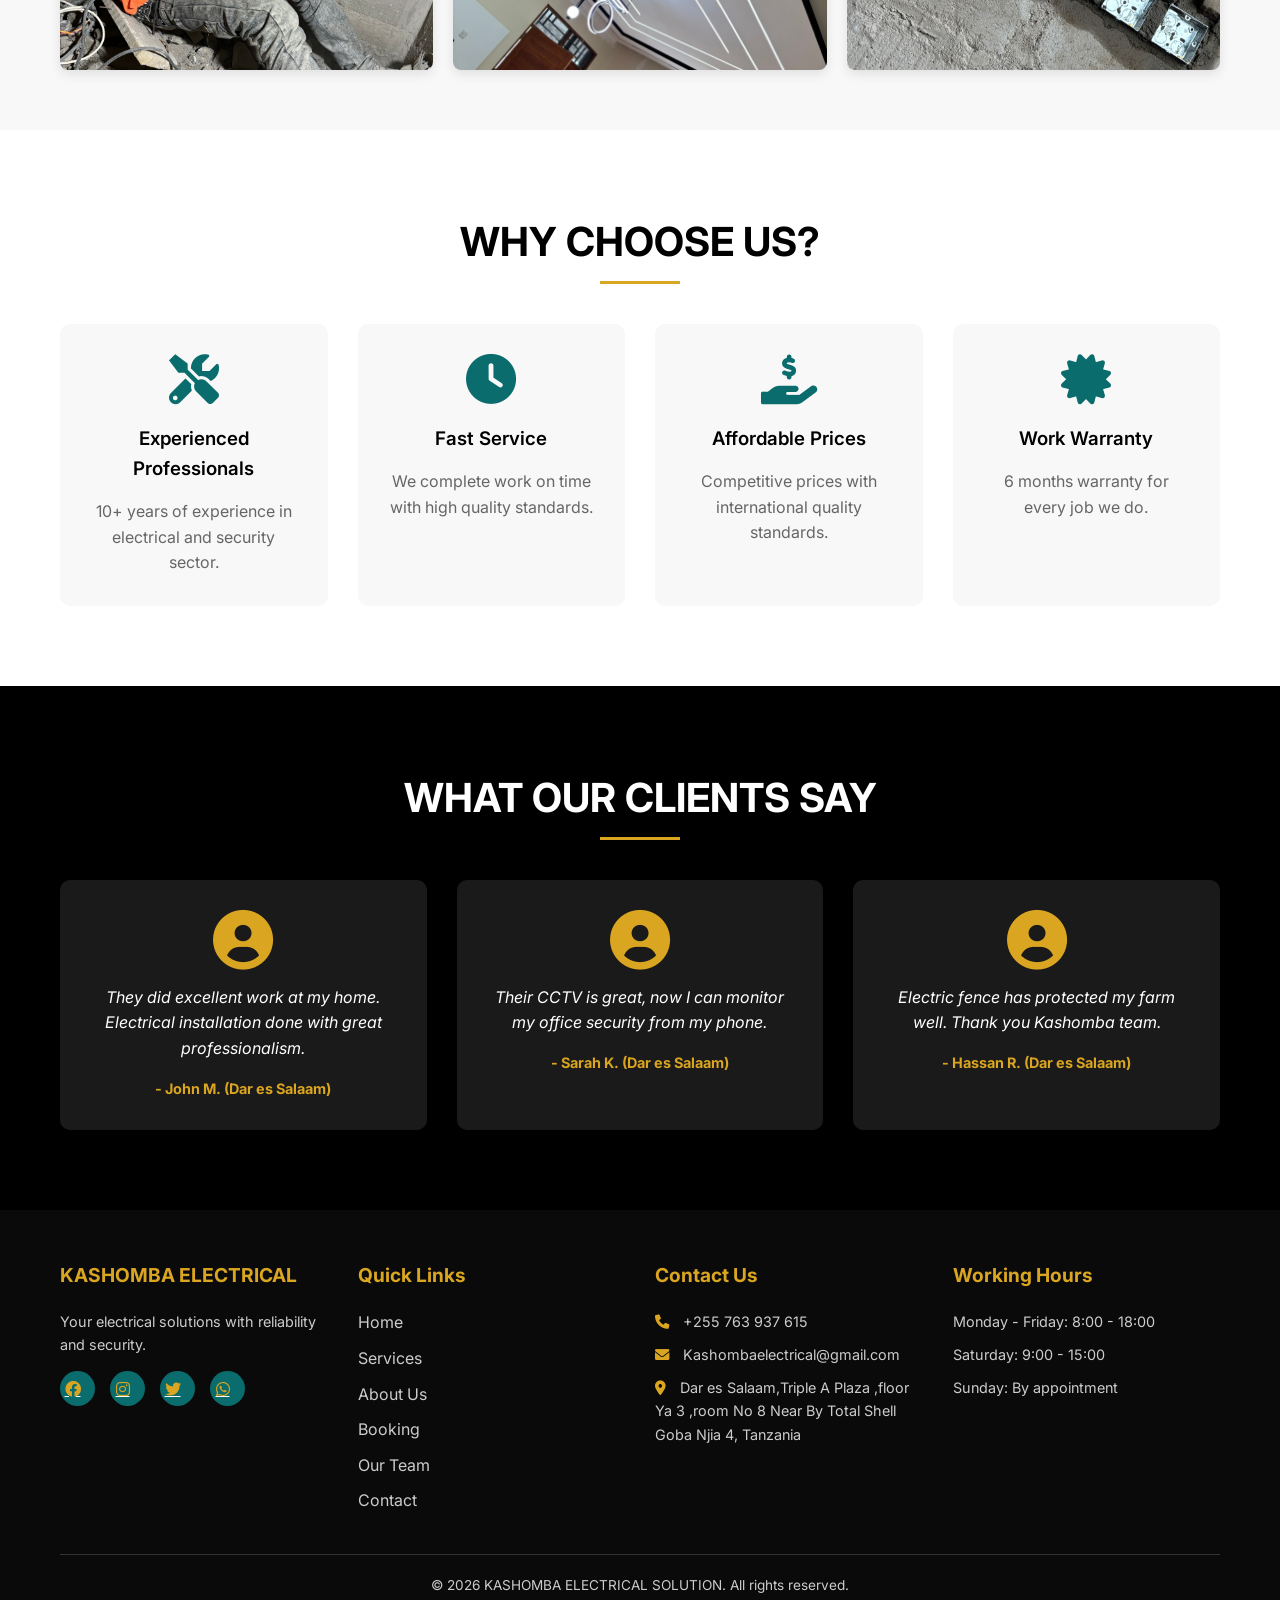
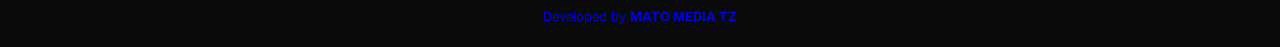
==== commit 71e8ba94: "Update index.html" ====
--- a/index.html
+++ b/index.html
@@ -270,7 +270,7 @@
                 <h3>Contact Us</h3>
                 <p><i class="fas fa-phone"></i> <a href="tel:+255763937615">+255 763 937 615</a></p>
                 <p><i class="fas fa-envelope"></i> <a href="mailto:Kashombaelectrical@gmail.com">Kashombaelectrical@gmail.com</a></p>
-                <p><i class="fas fa-map-marker-alt"></i> Dar es Salaam, Goba Njia NNE, Tanzania</p>
+                <p><i class="fas fa-map-marker-alt"></i> Dar es Salaam,Triple A Plaza ,floor Ya 3 ,room No 8 Near By Total Shell Goba Njia 4, Tanzania</p>
             </div>
             <div class="footer-col">
                 <h3>Working Hours</h3>
@@ -290,4 +290,4 @@
 
 <script src="js/script.js"></script>
 </body>
-</html>+</html>
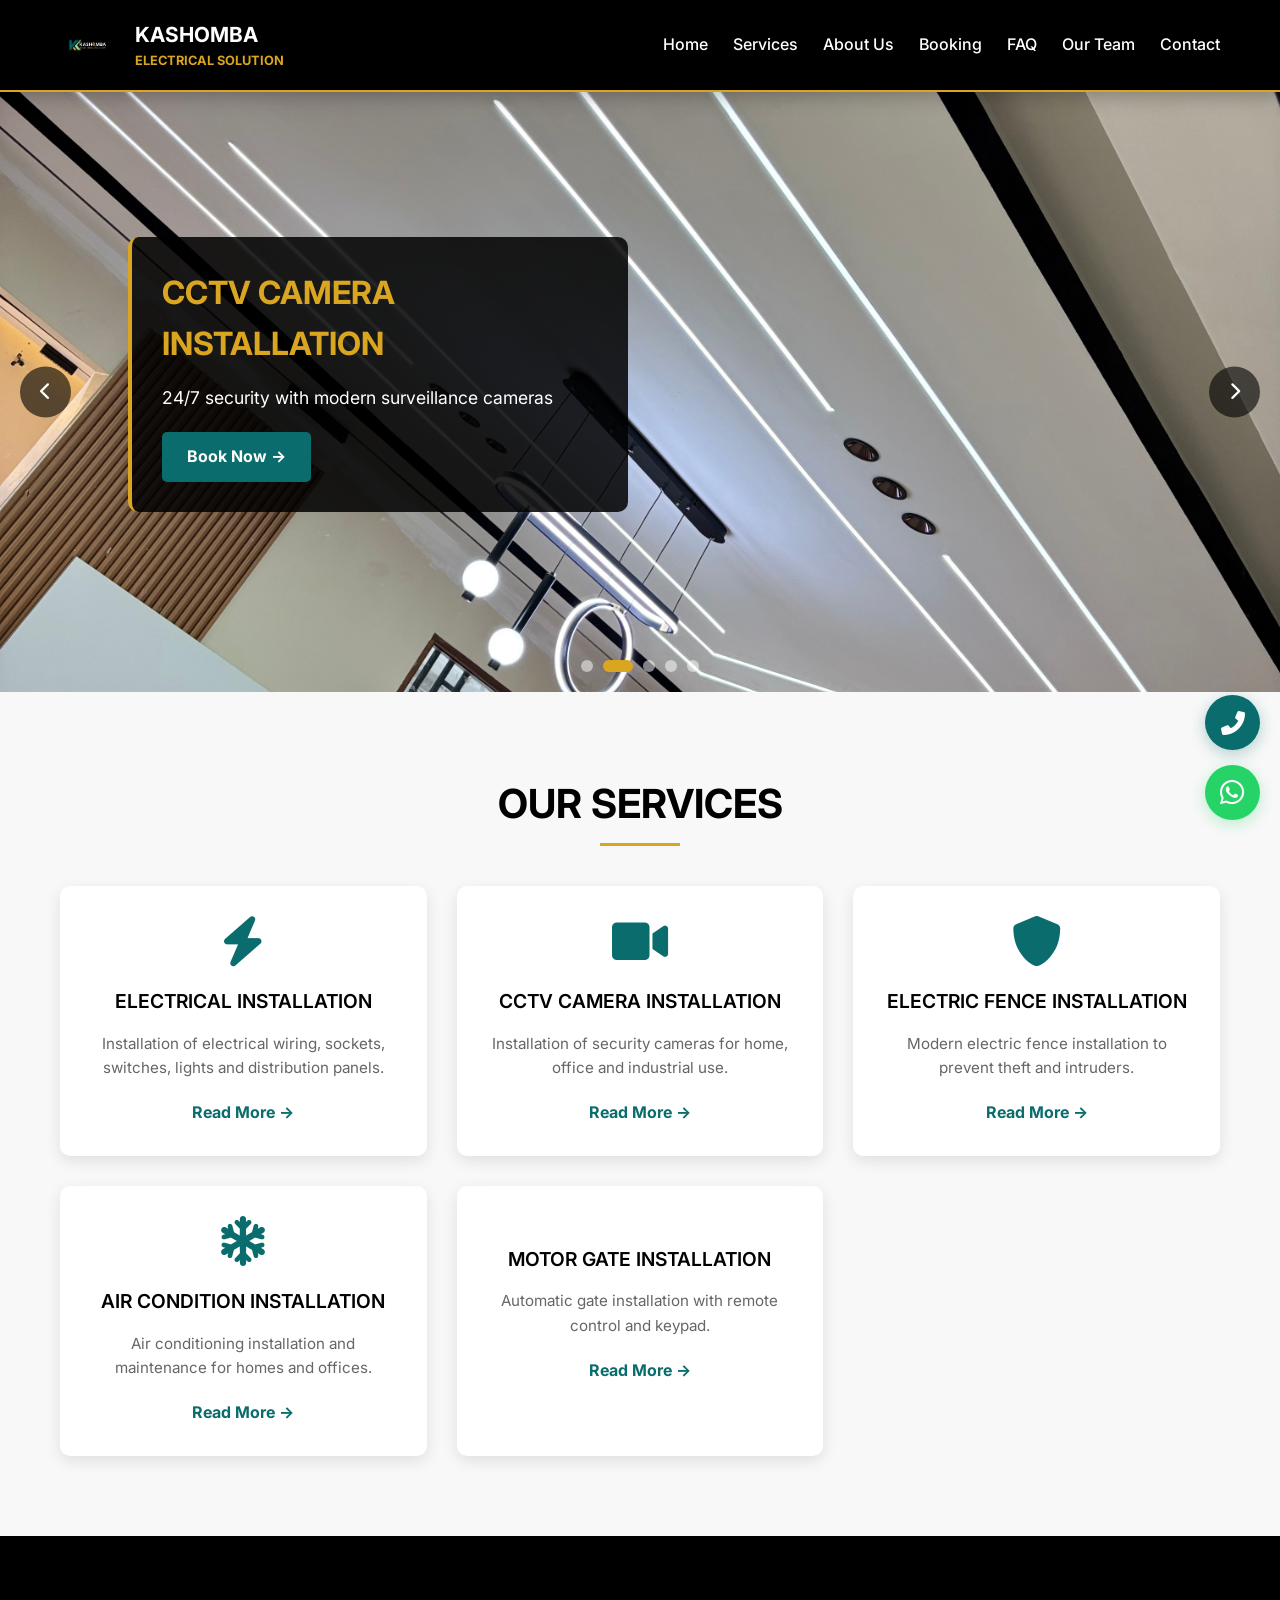
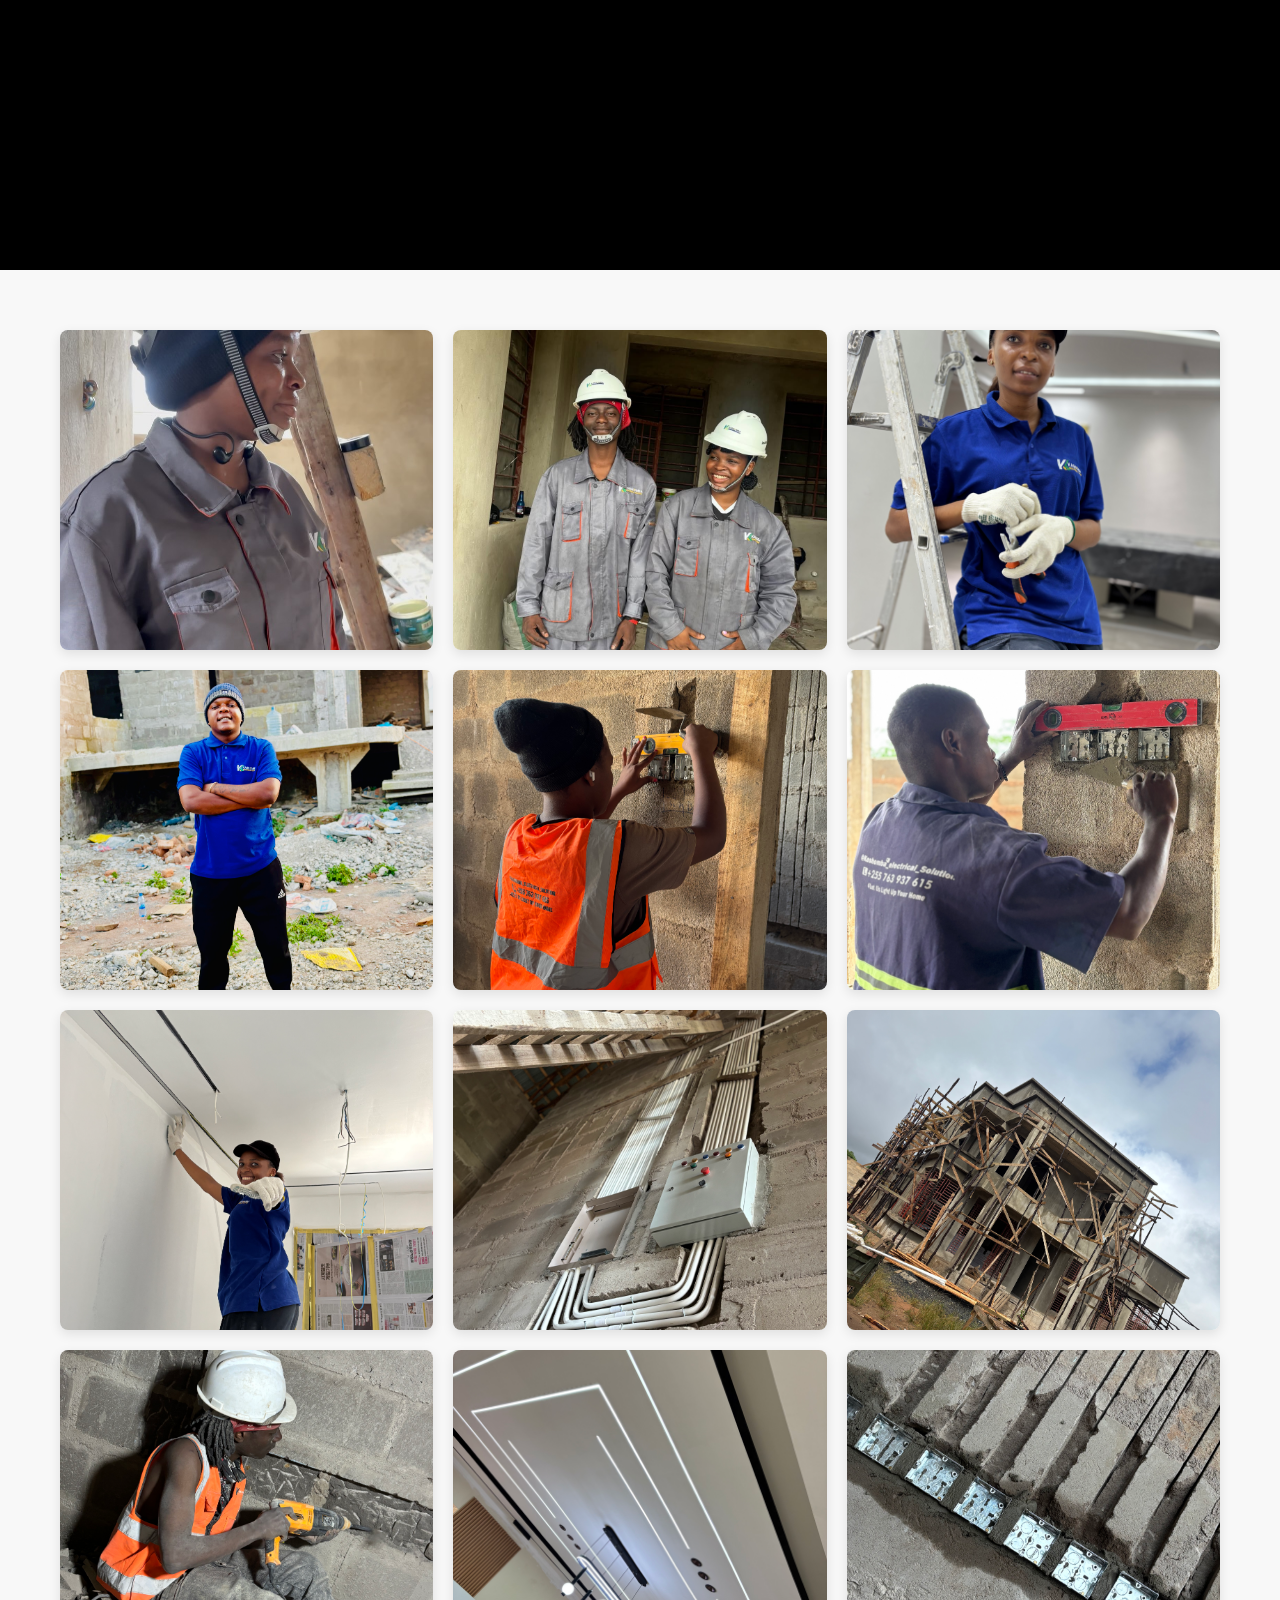
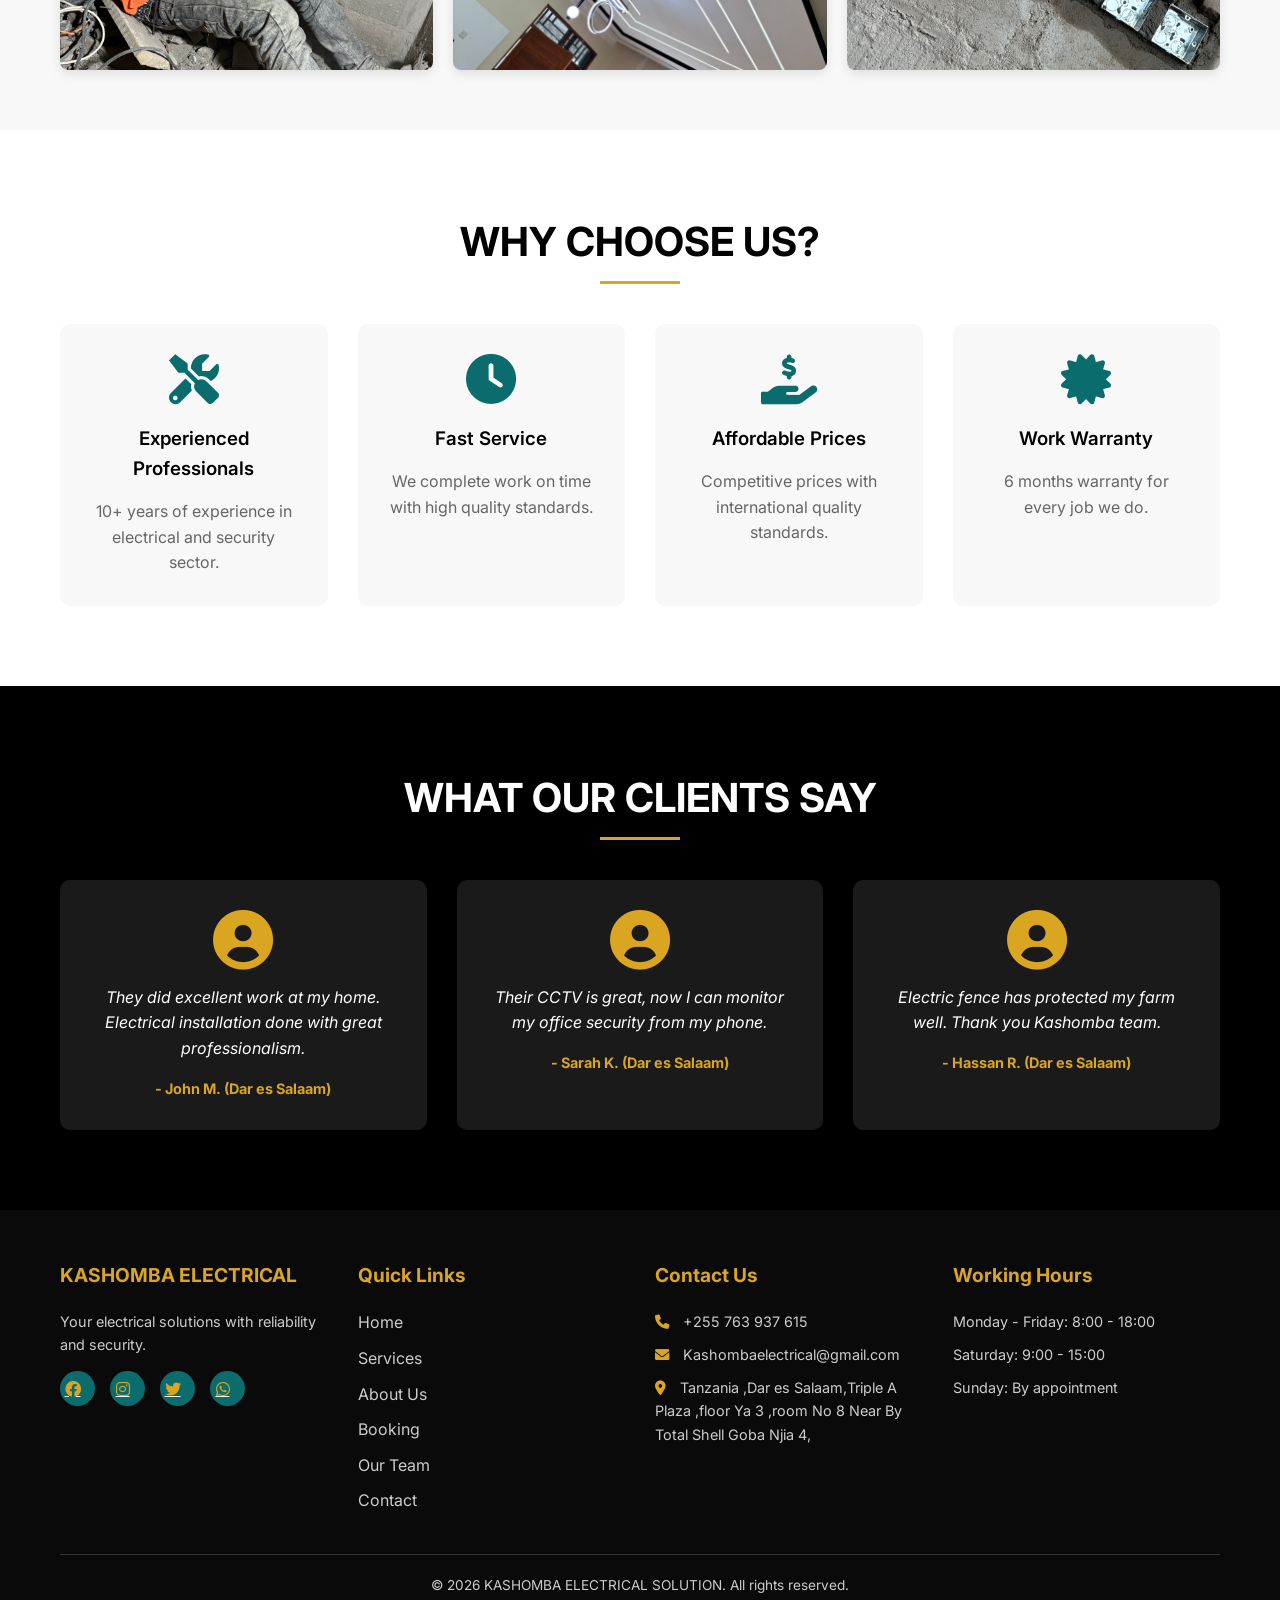
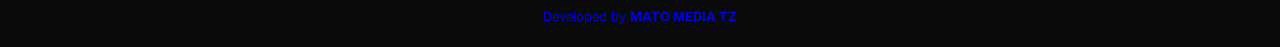
==== commit a0bcdd3e: "Update index.html" ====
--- a/index.html
+++ b/index.html
@@ -270,7 +270,7 @@
                 <h3>Contact Us</h3>
                 <p><i class="fas fa-phone"></i> <a href="tel:+255763937615">+255 763 937 615</a></p>
                 <p><i class="fas fa-envelope"></i> <a href="mailto:Kashombaelectrical@gmail.com">Kashombaelectrical@gmail.com</a></p>
-                <p><i class="fas fa-map-marker-alt"></i> Dar es Salaam,Triple A Plaza ,floor Ya 3 ,room No 8 Near By Total Shell Goba Njia 4, Tanzania</p>
+                <p><i class="fas fa-map-marker-alt"></i> Tanzania ,Dar es Salaam,Triple A Plaza ,floor Ya 3 ,room No 8 Near By Total Shell Goba Njia 4,</p>
             </div>
             <div class="footer-col">
                 <h3>Working Hours</h3>
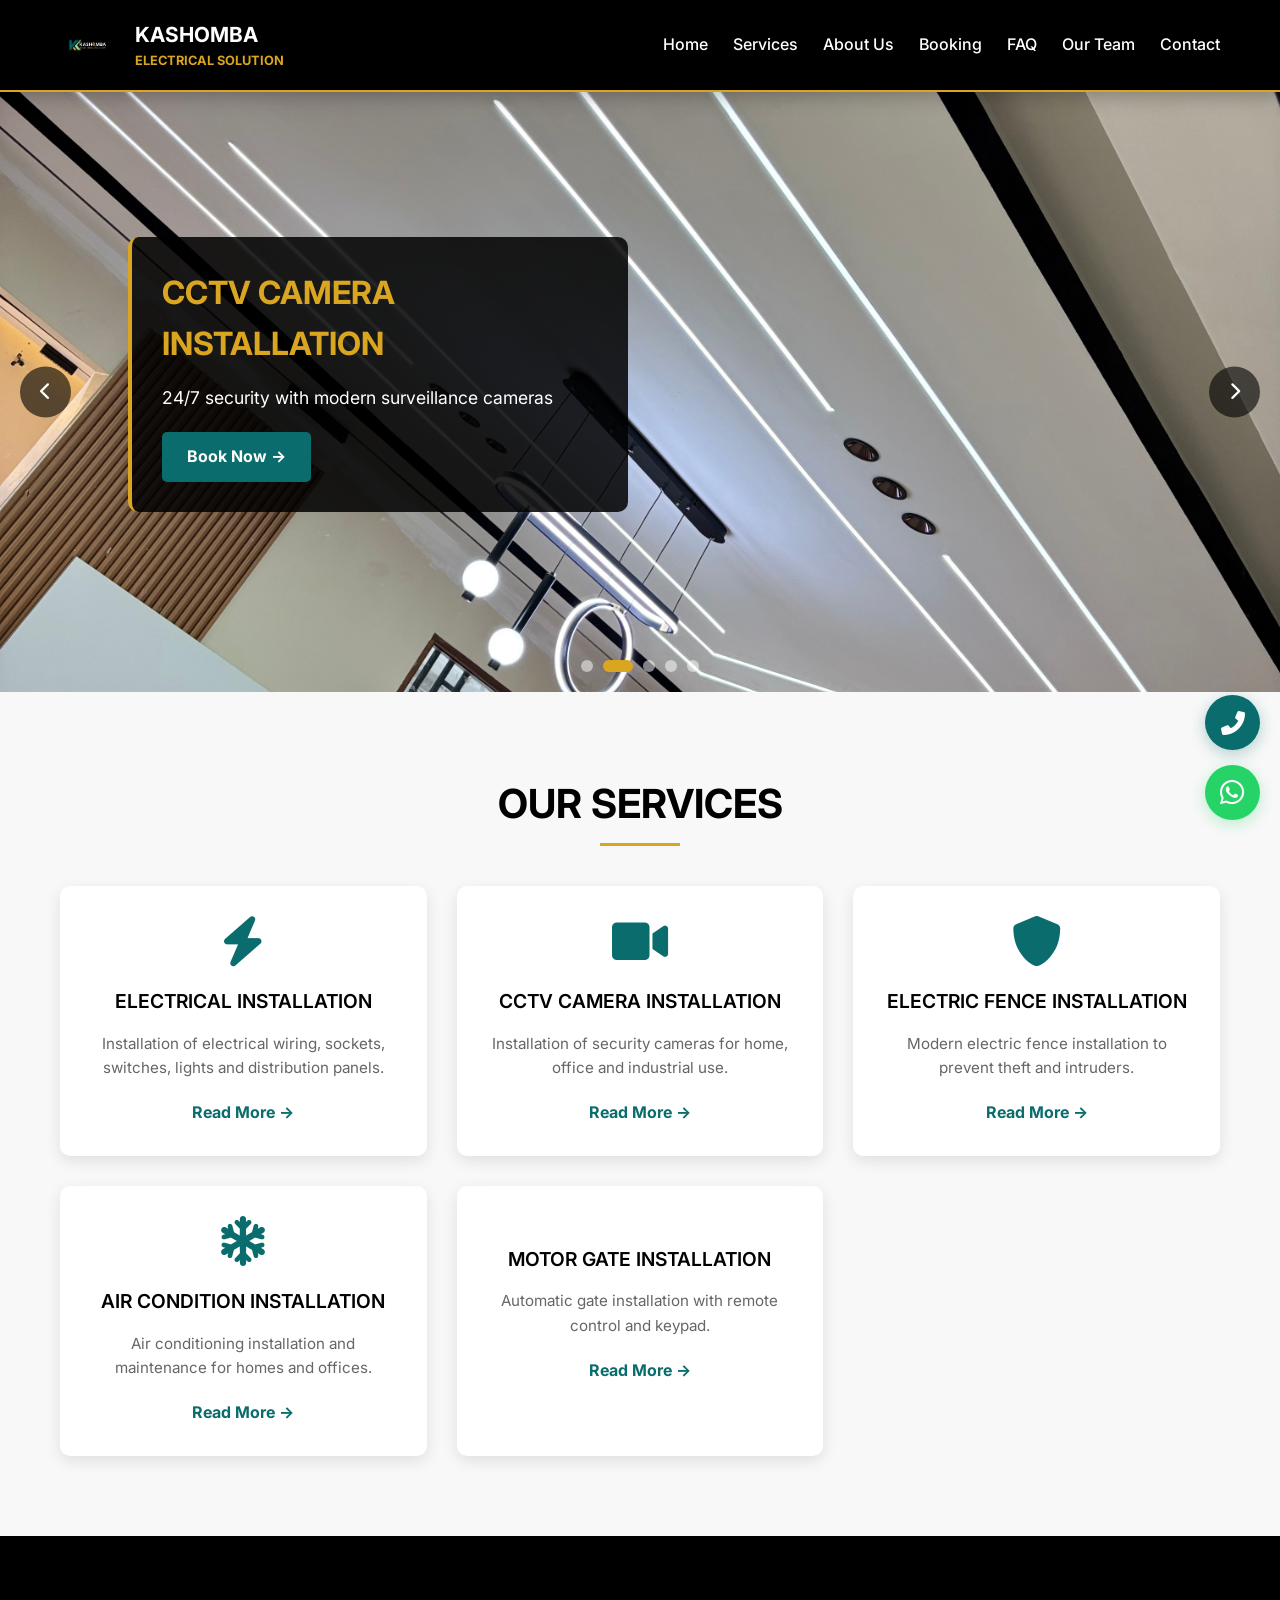
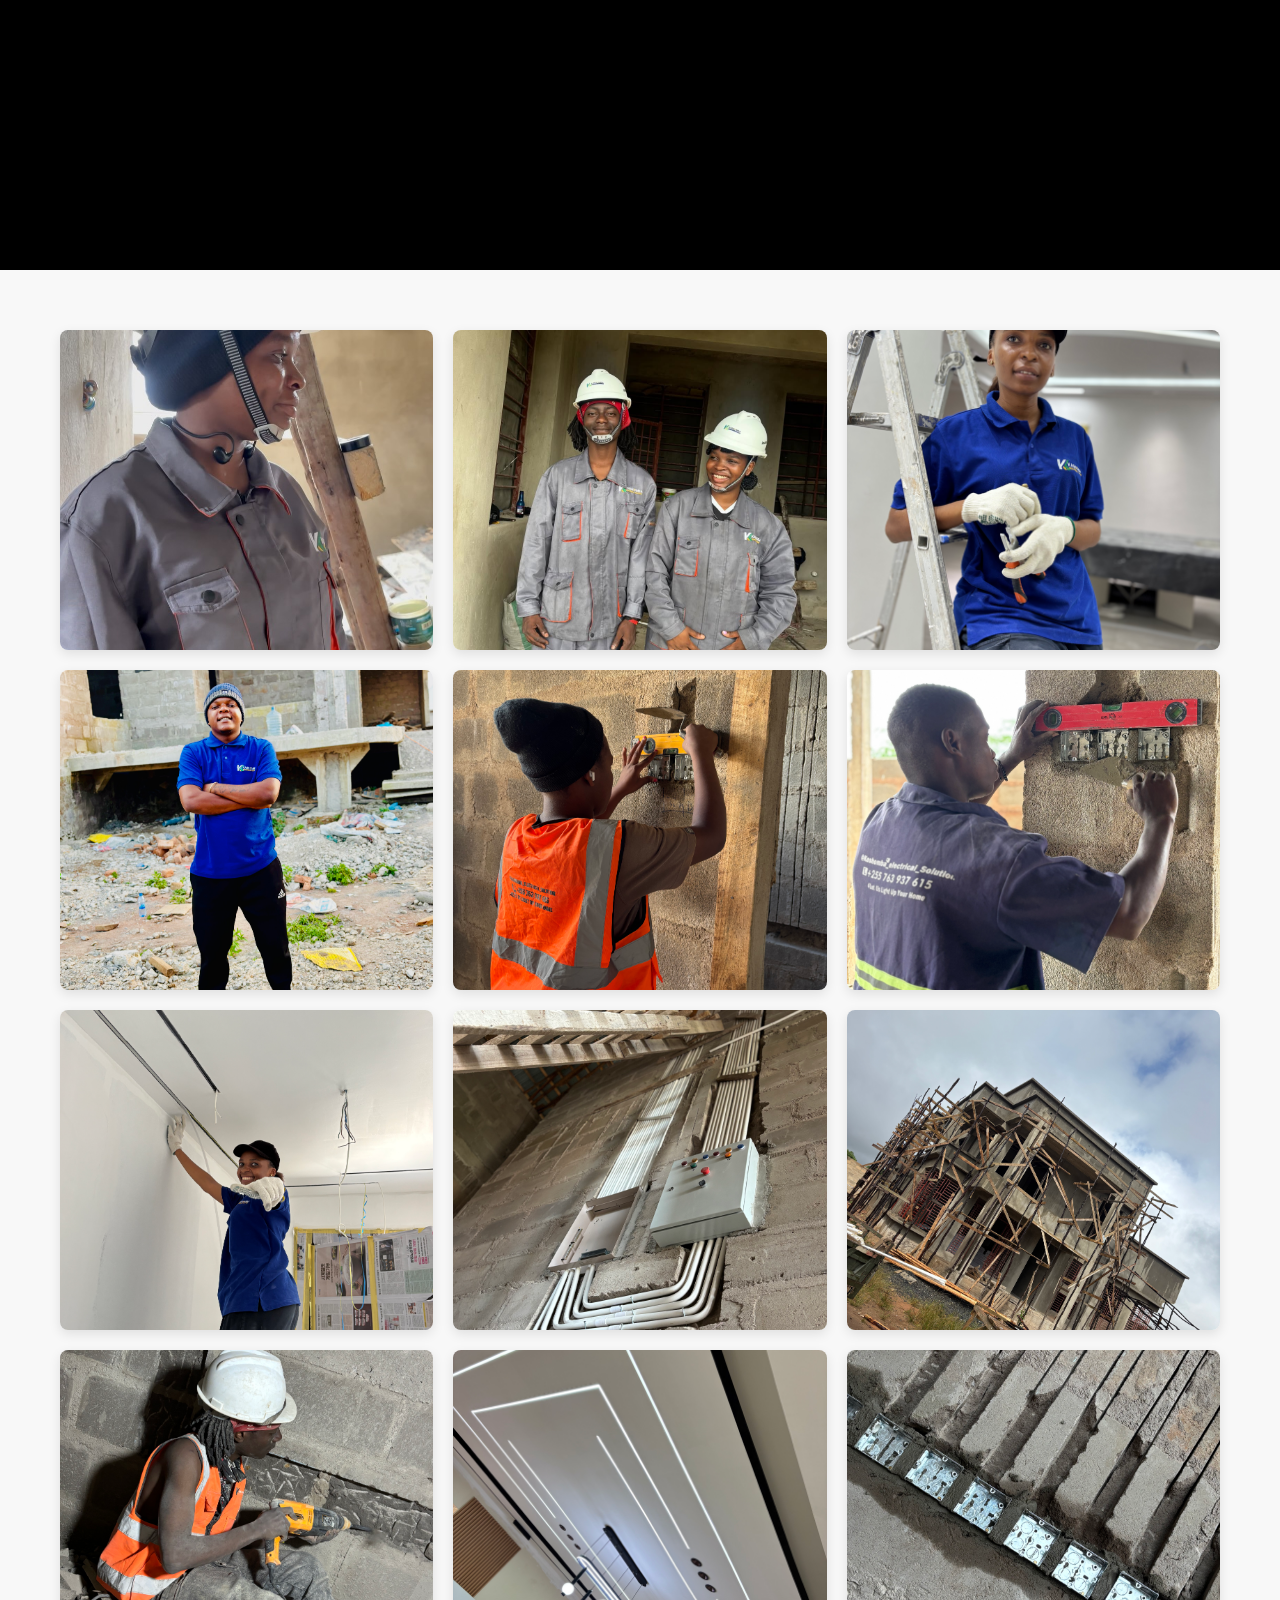
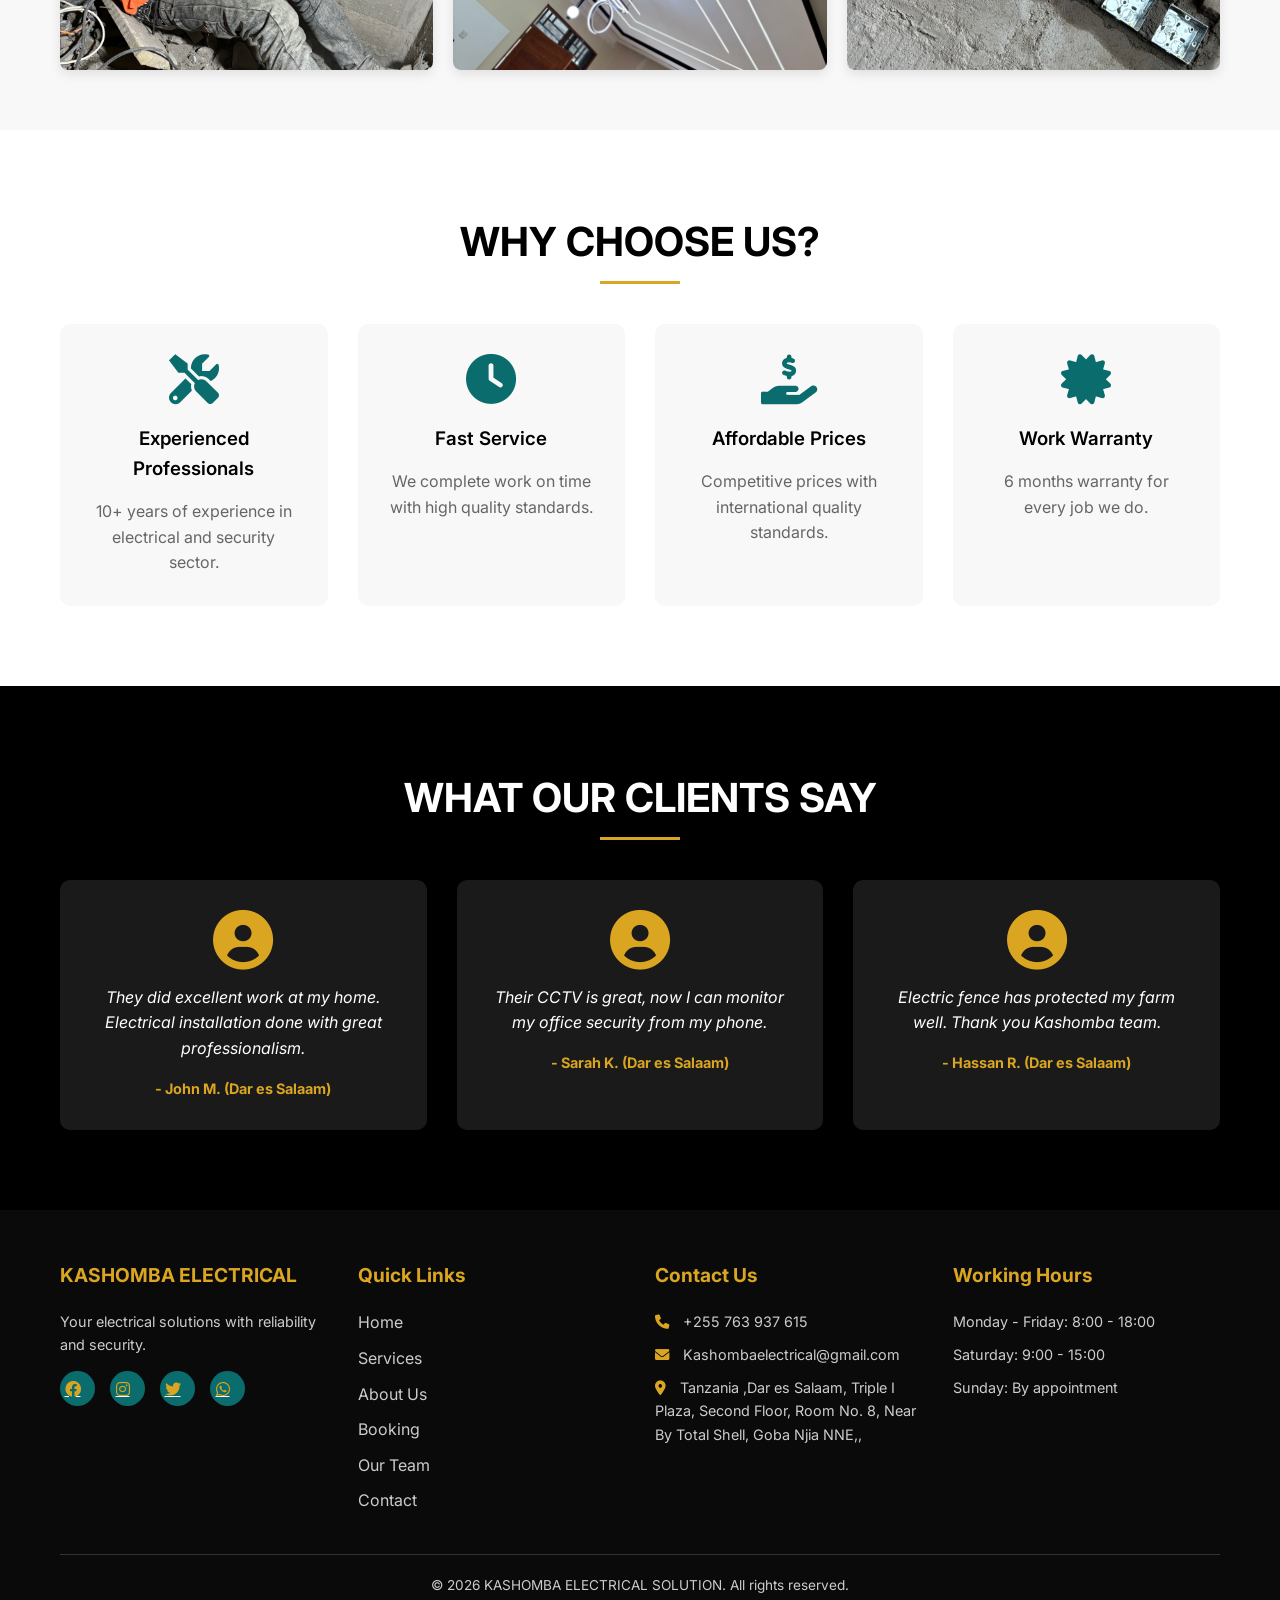
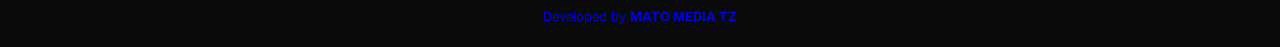
==== commit 38f36d13: "Update index.html" ====
--- a/index.html
+++ b/index.html
@@ -270,7 +270,7 @@
                 <h3>Contact Us</h3>
                 <p><i class="fas fa-phone"></i> <a href="tel:+255763937615">+255 763 937 615</a></p>
                 <p><i class="fas fa-envelope"></i> <a href="mailto:Kashombaelectrical@gmail.com">Kashombaelectrical@gmail.com</a></p>
-                <p><i class="fas fa-map-marker-alt"></i> Tanzania ,Dar es Salaam,Triple A Plaza ,floor Ya 3 ,room No 8 Near By Total Shell Goba Njia 4,</p>
+                <p><i class="fas fa-map-marker-alt"></i> Tanzania ,Dar es Salaam, Triple I Plaza, Second Floor, Room No. 8, Near By Total Shell, Goba Njia NNE,,</p>
             </div>
             <div class="footer-col">
                 <h3>Working Hours</h3>
